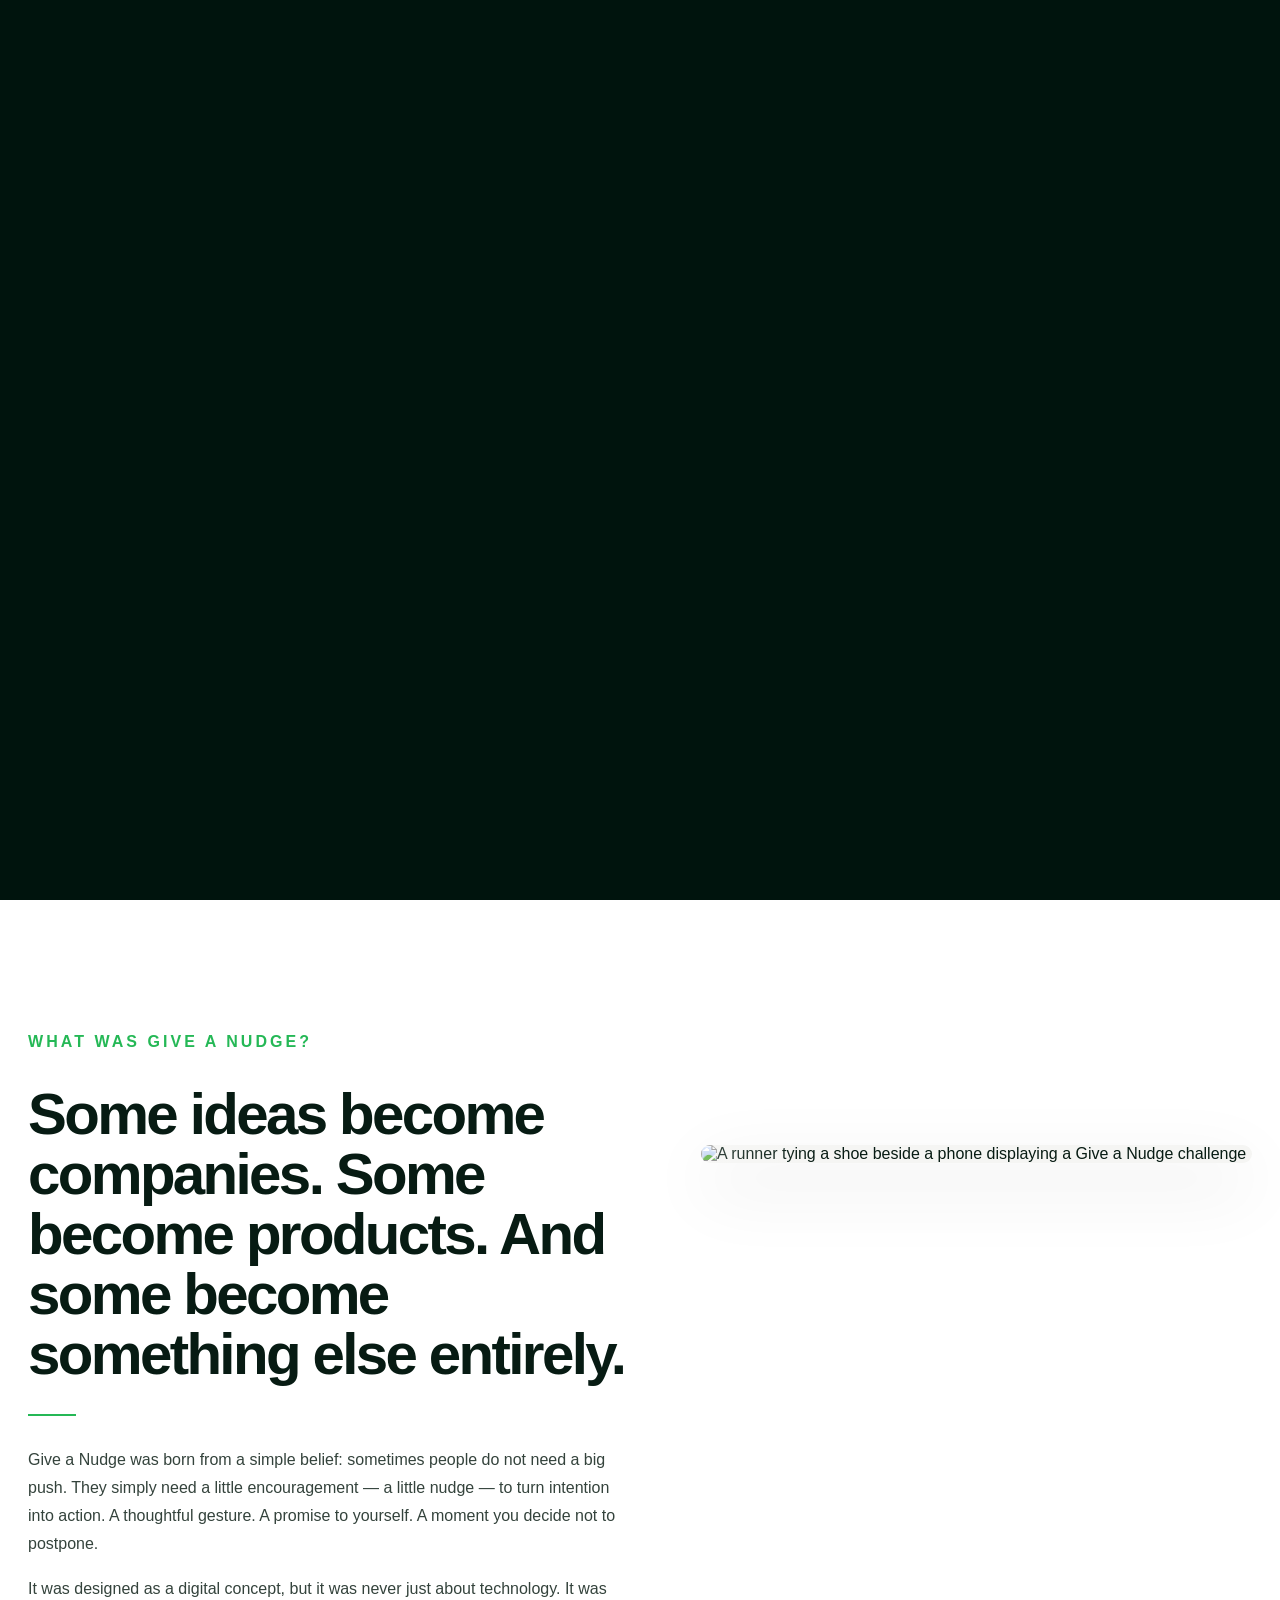
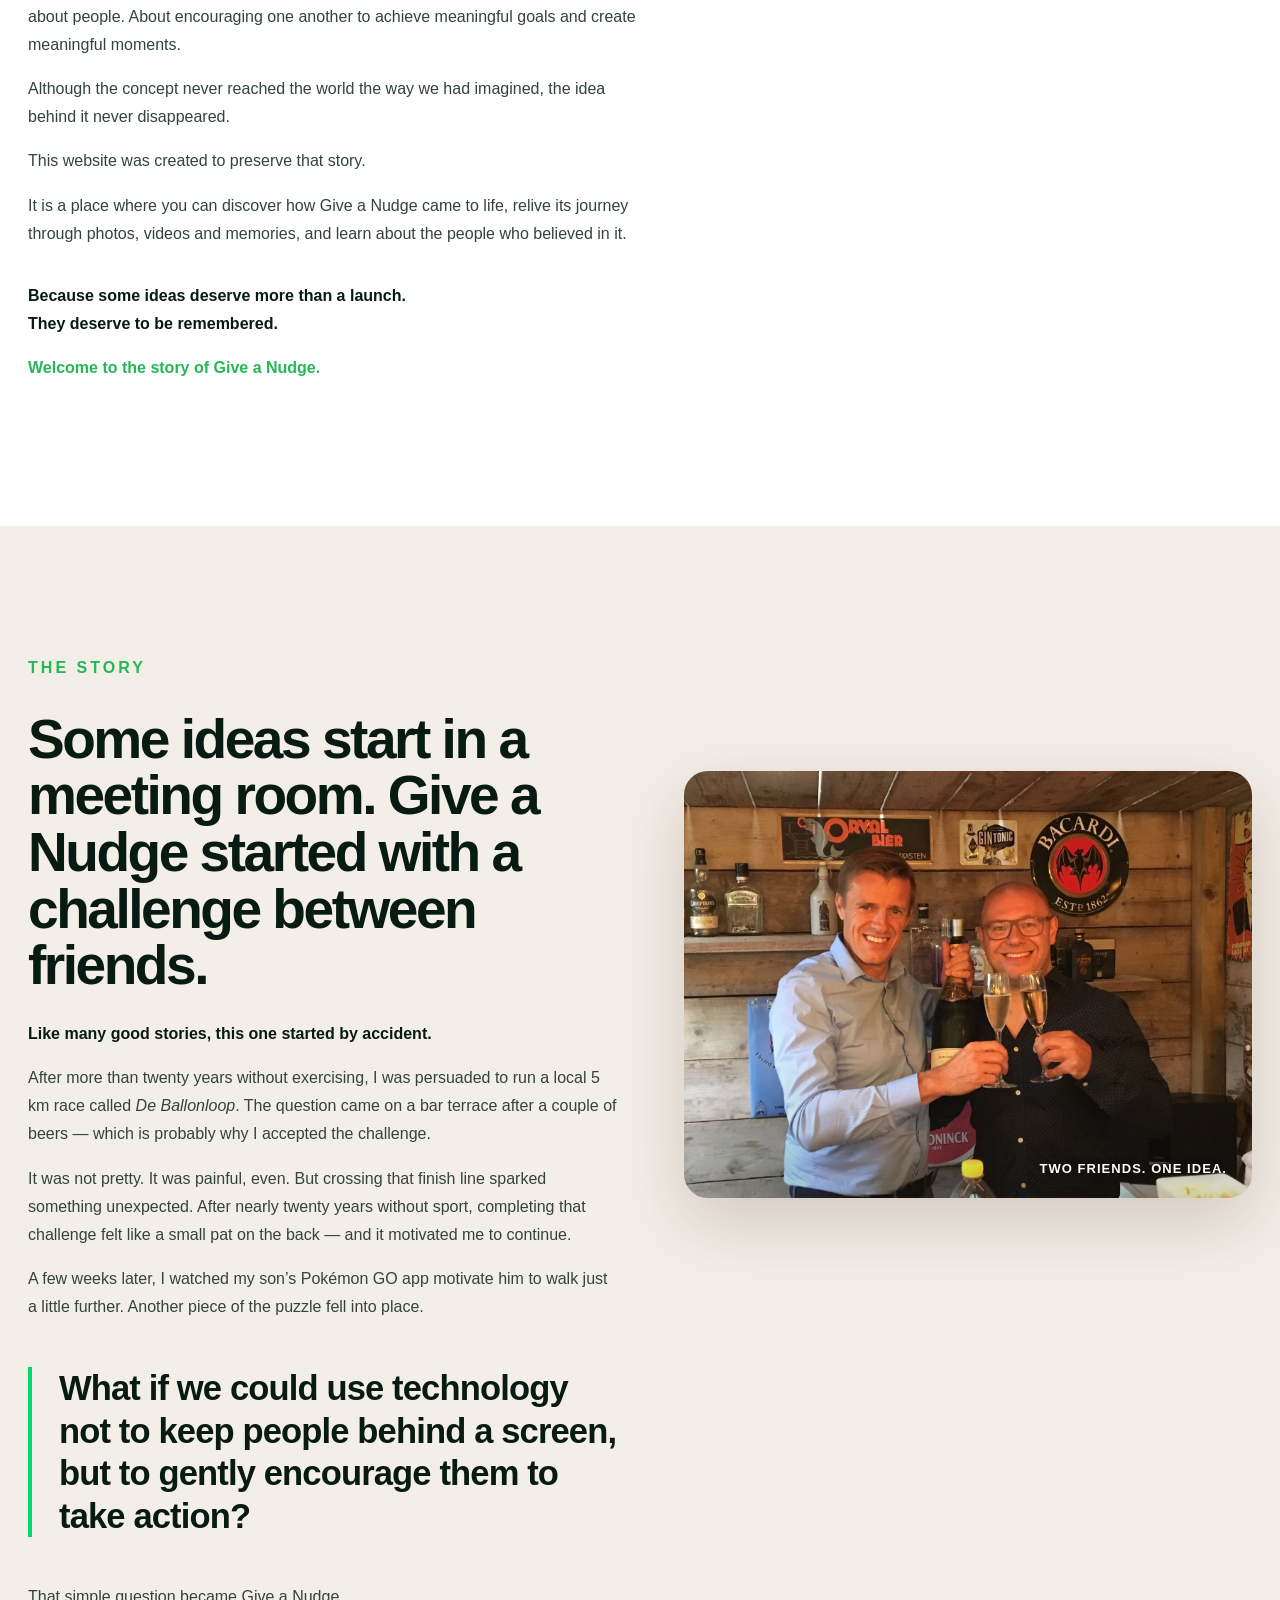
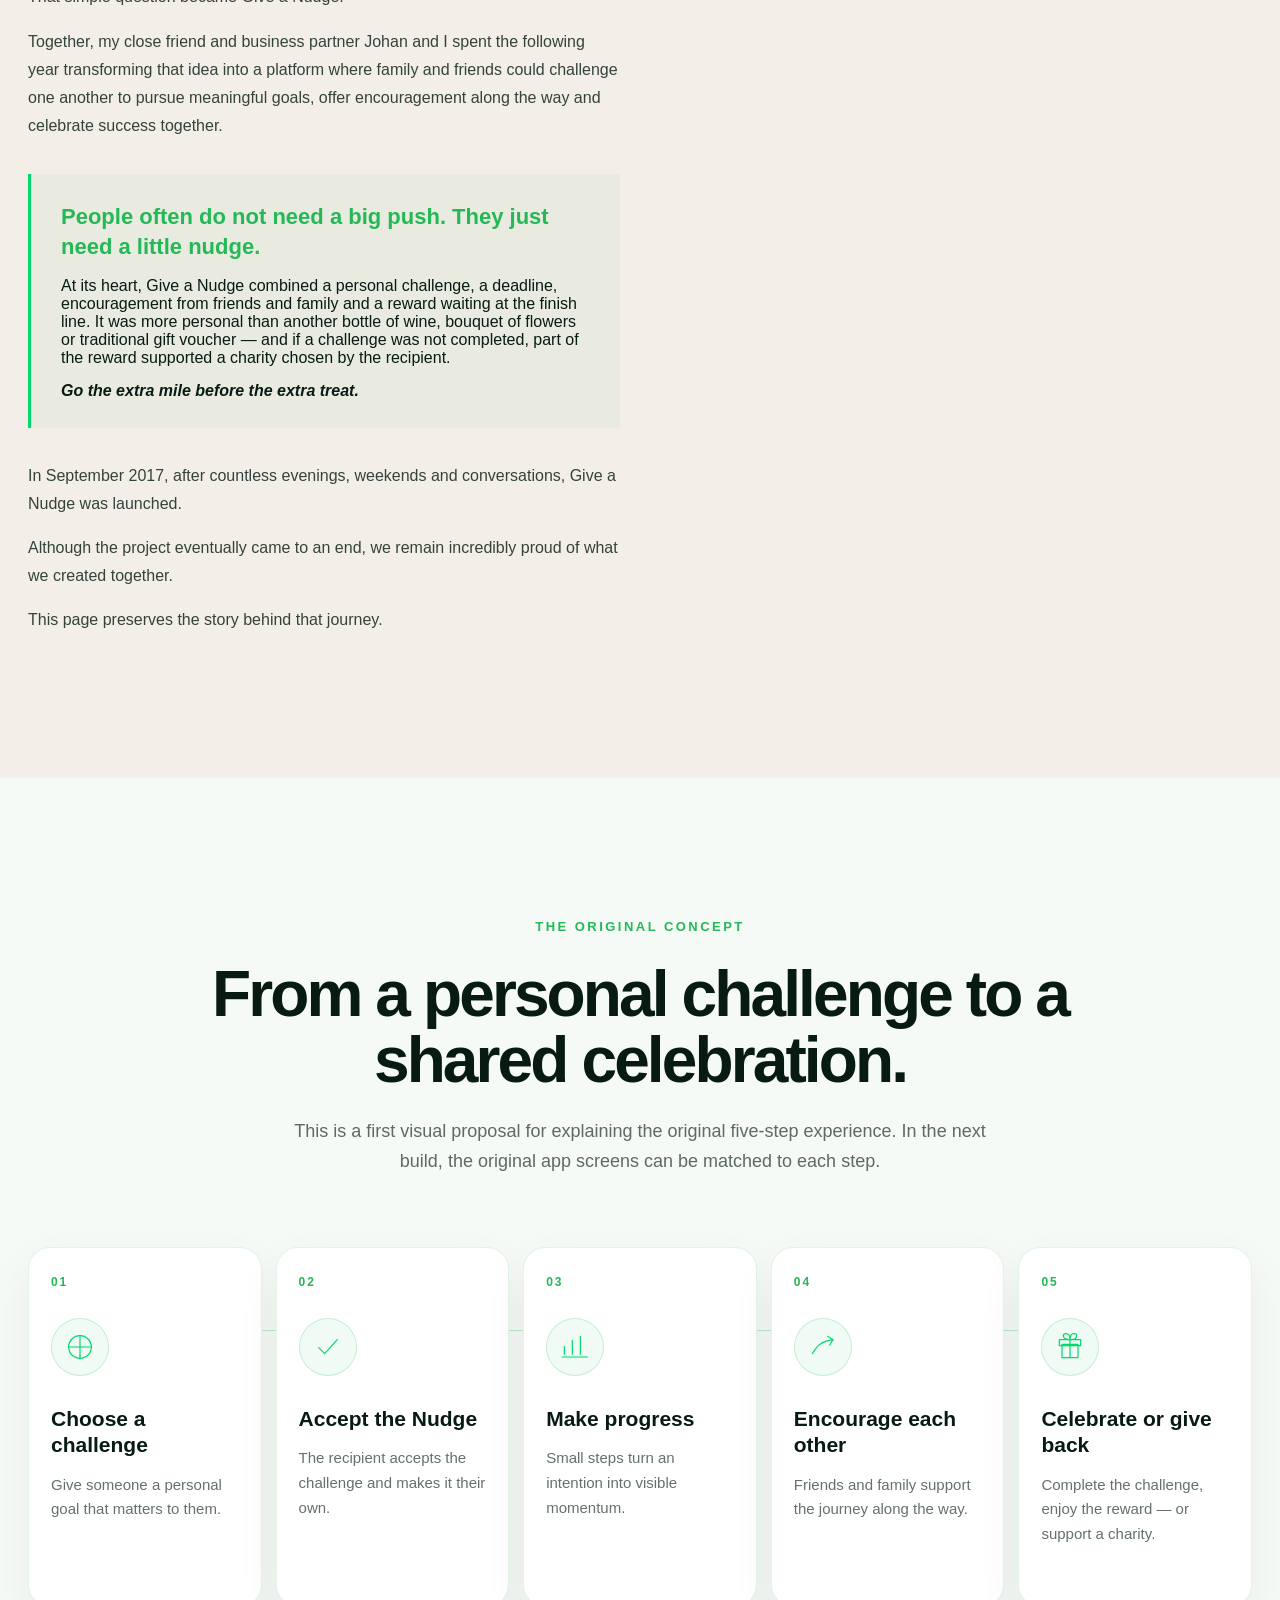
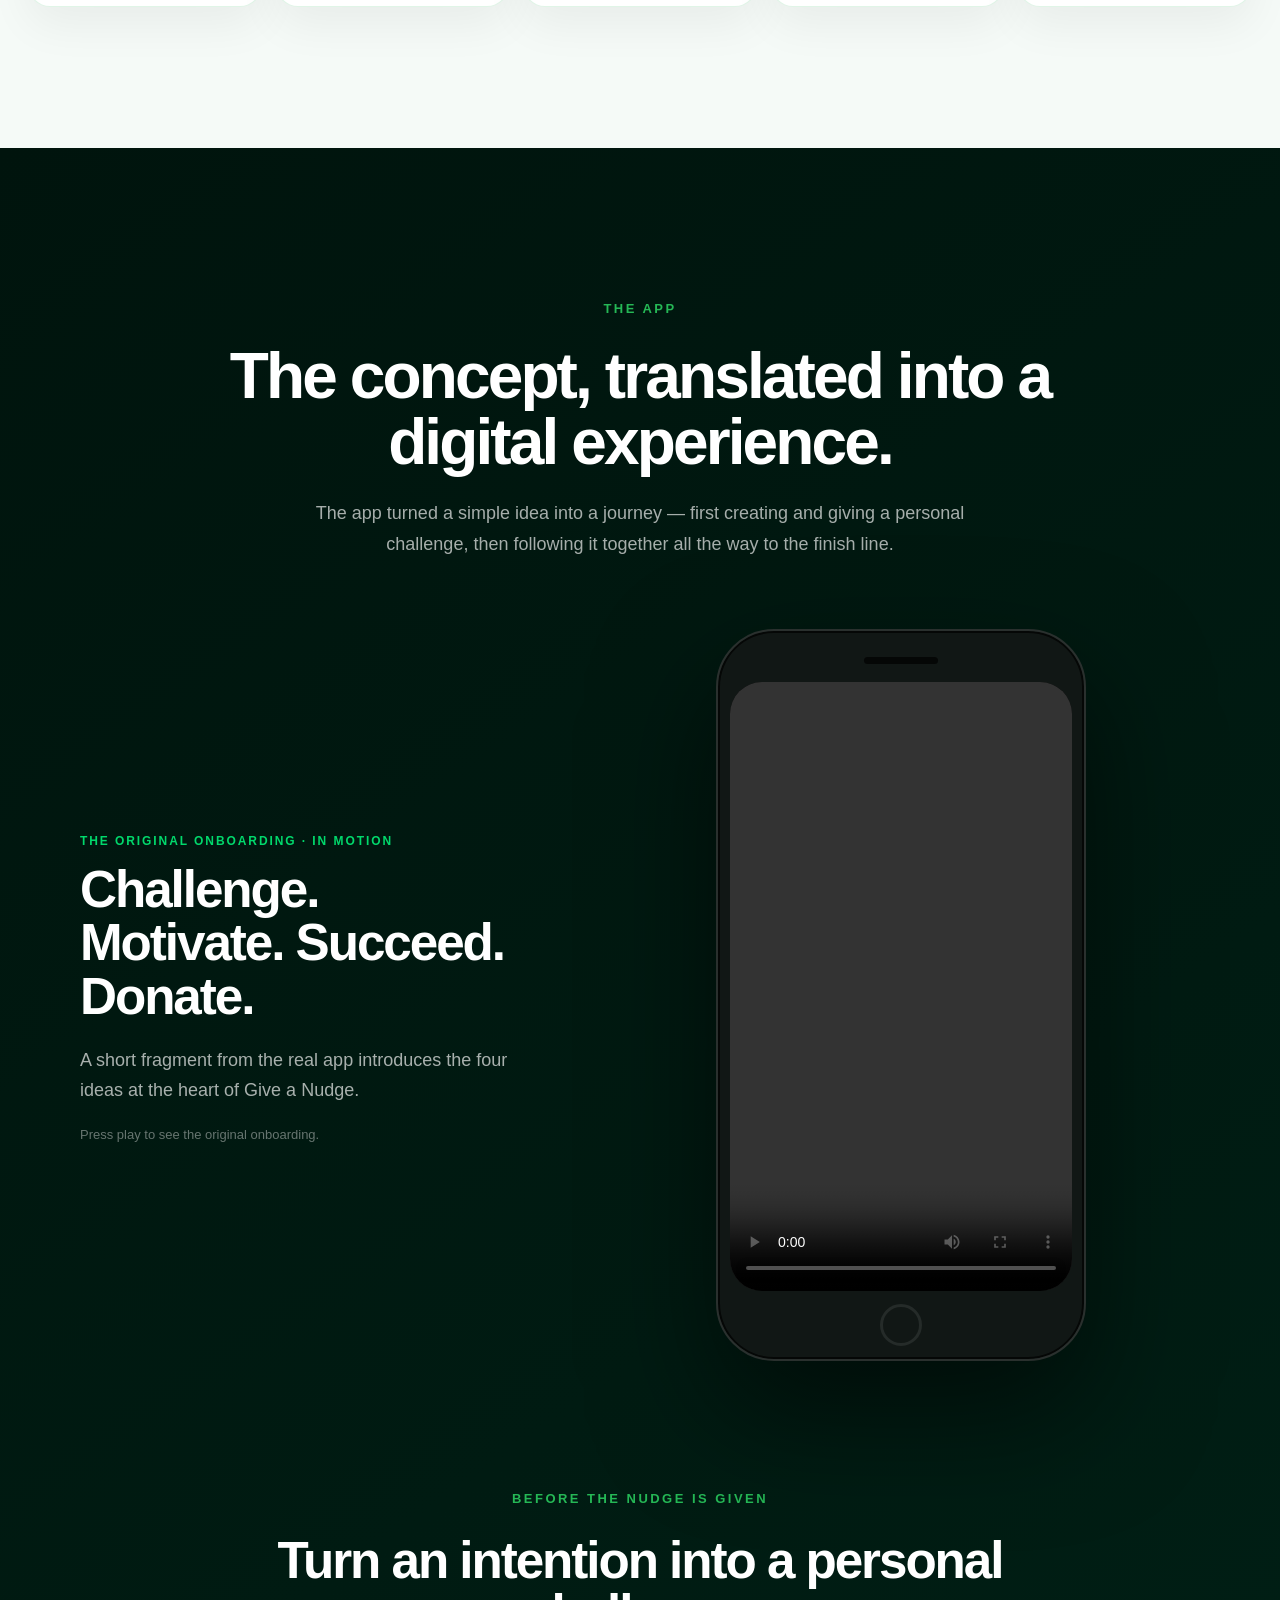
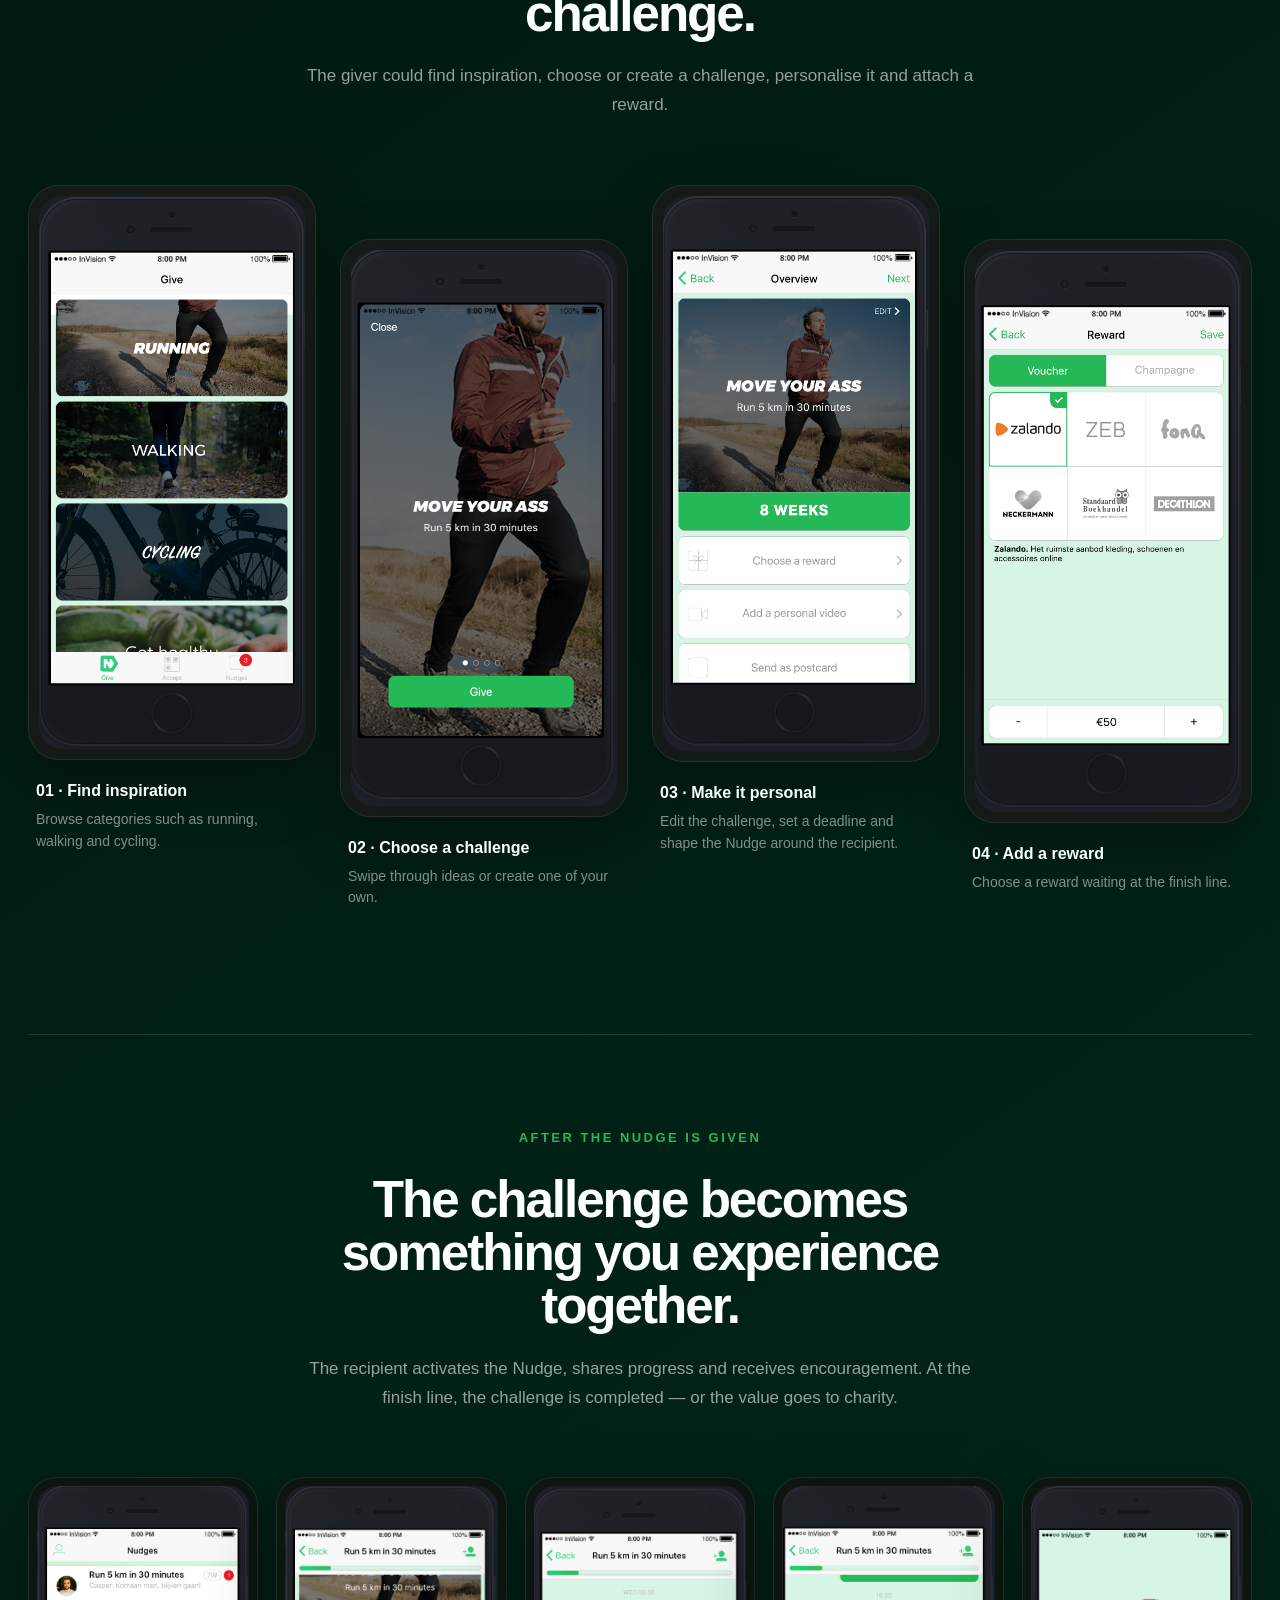
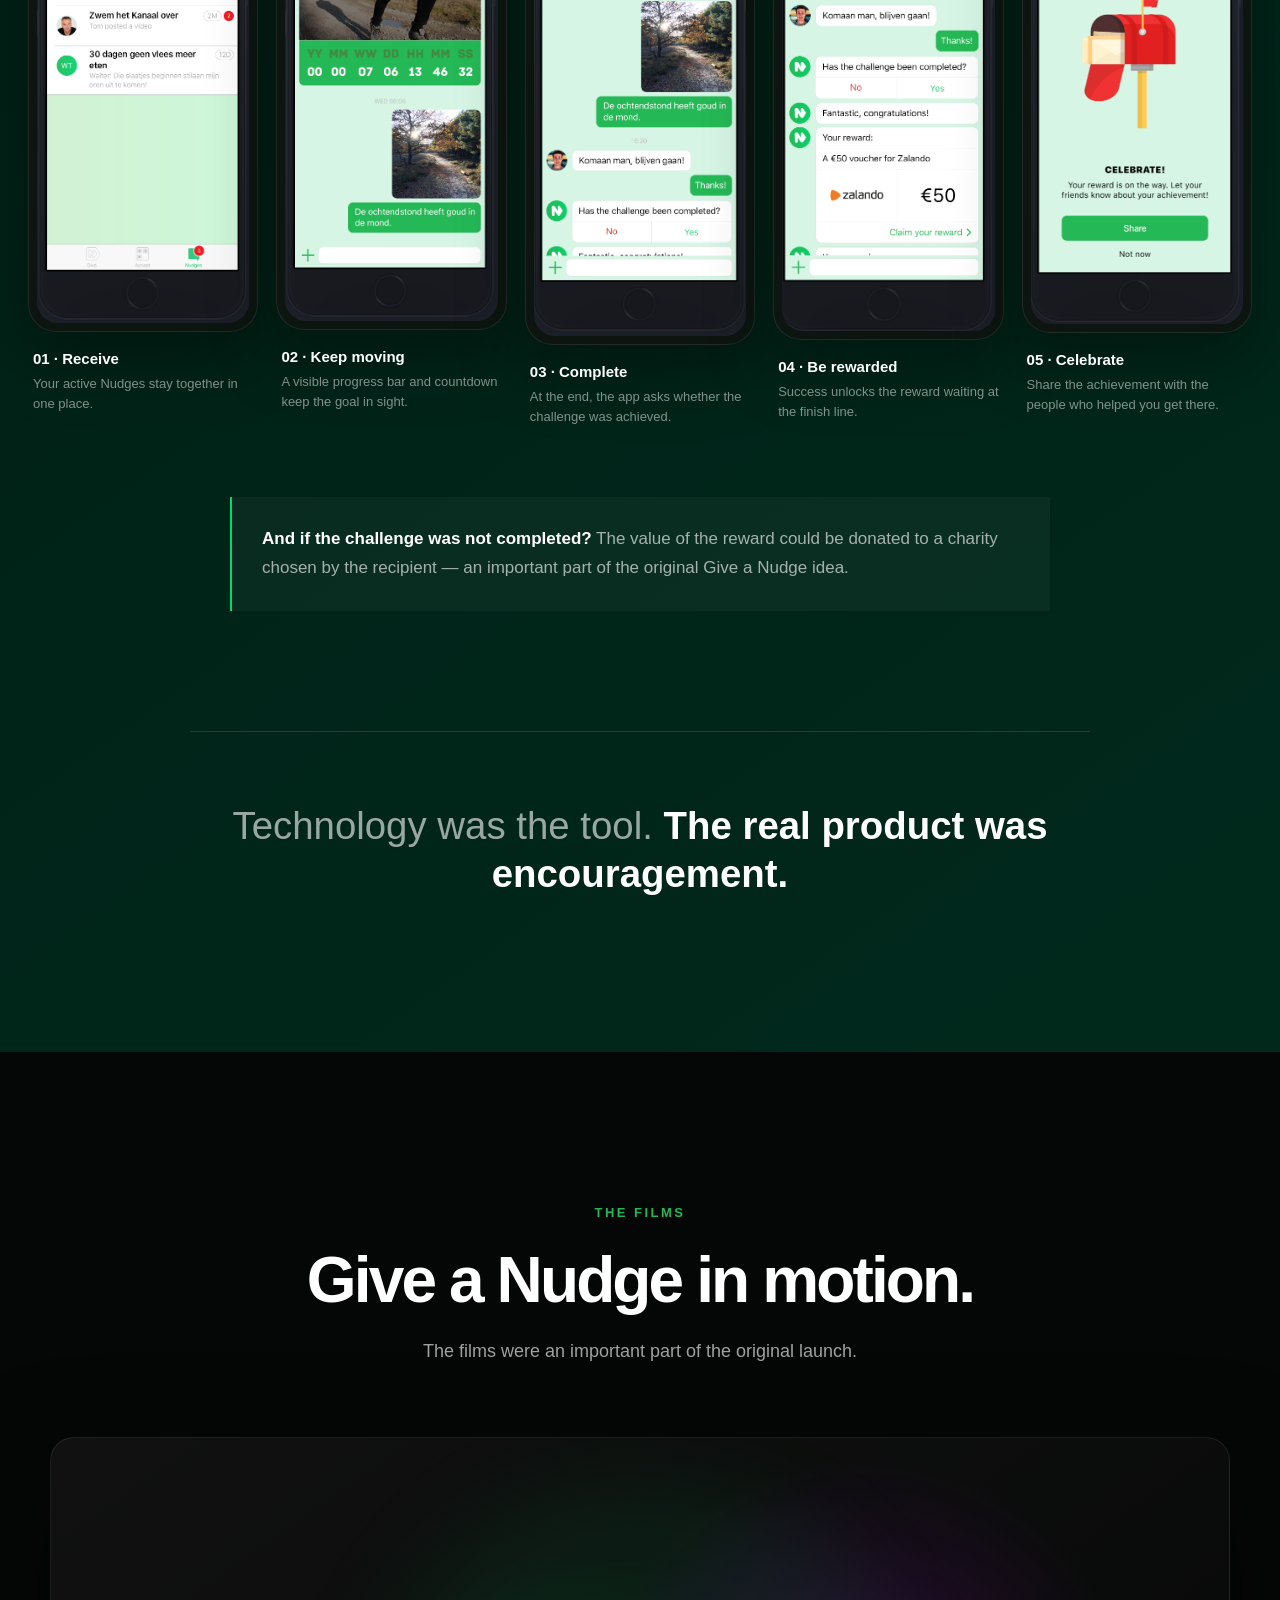
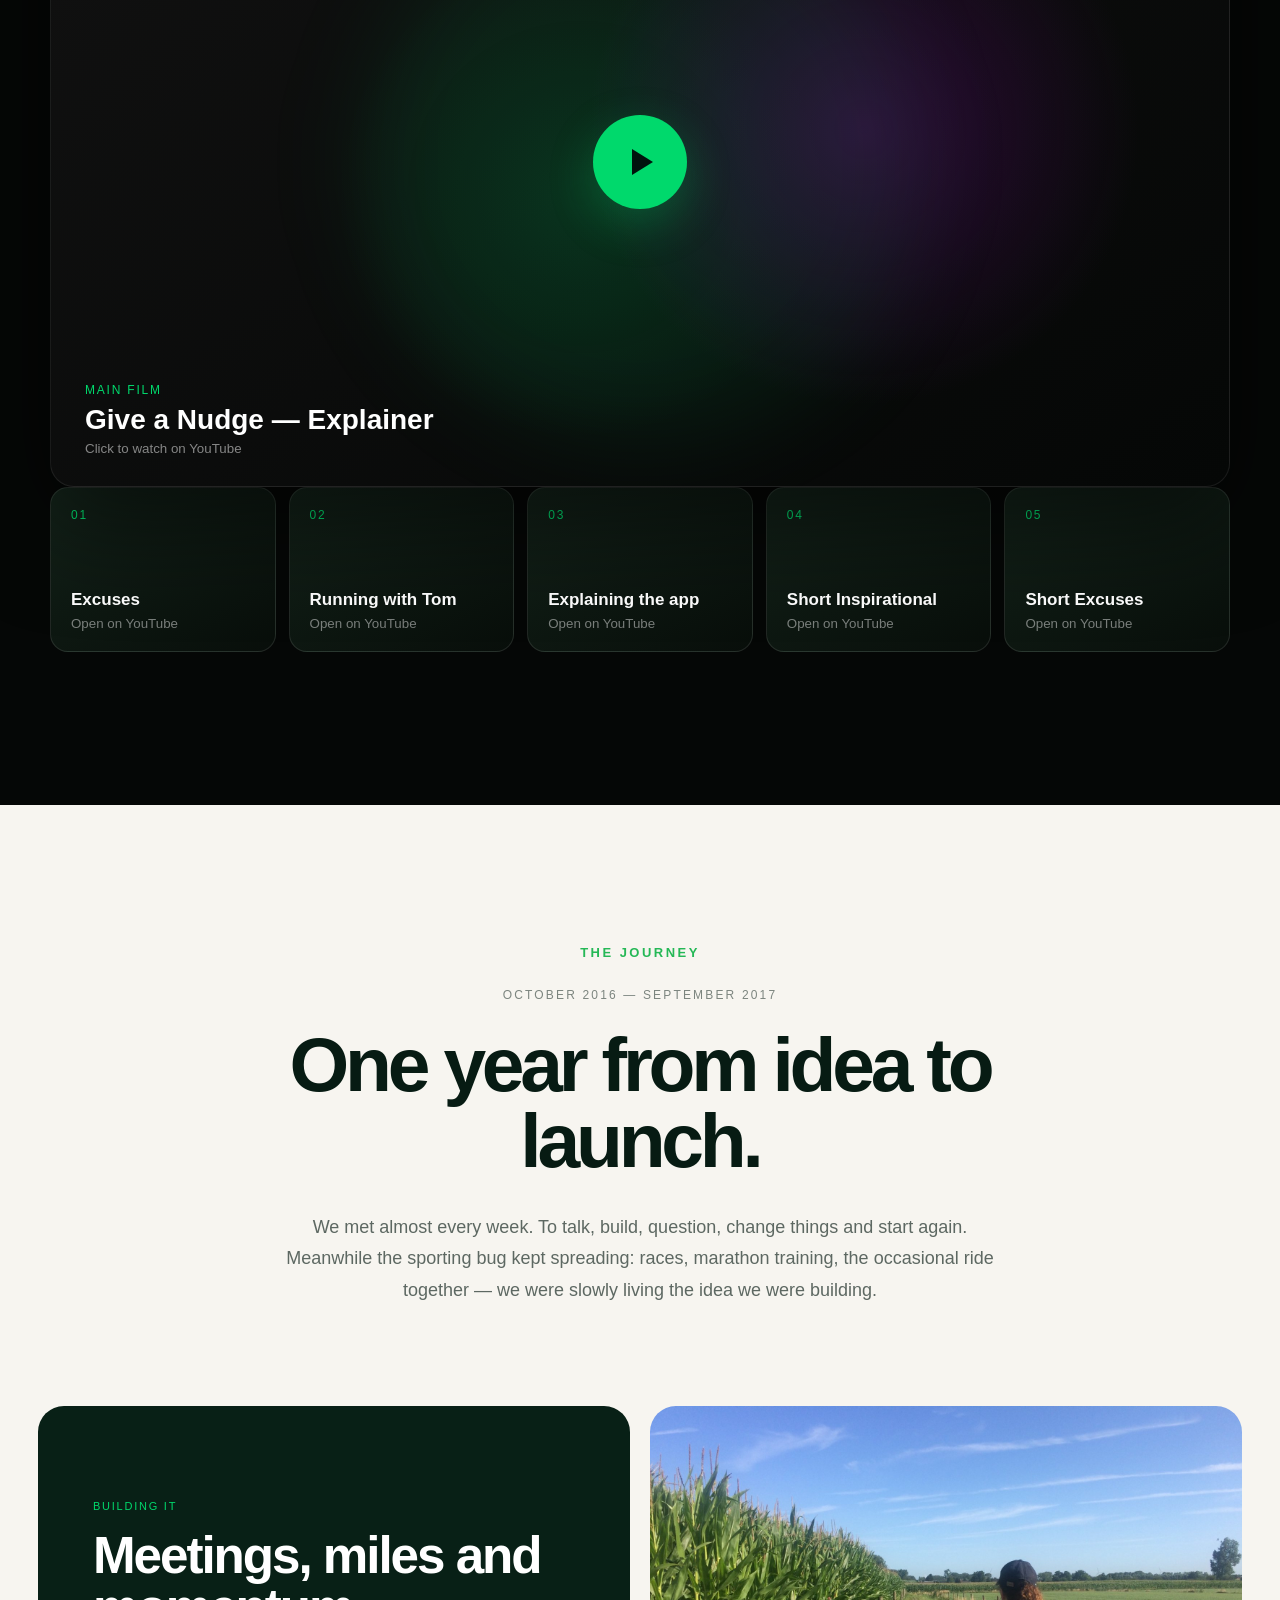
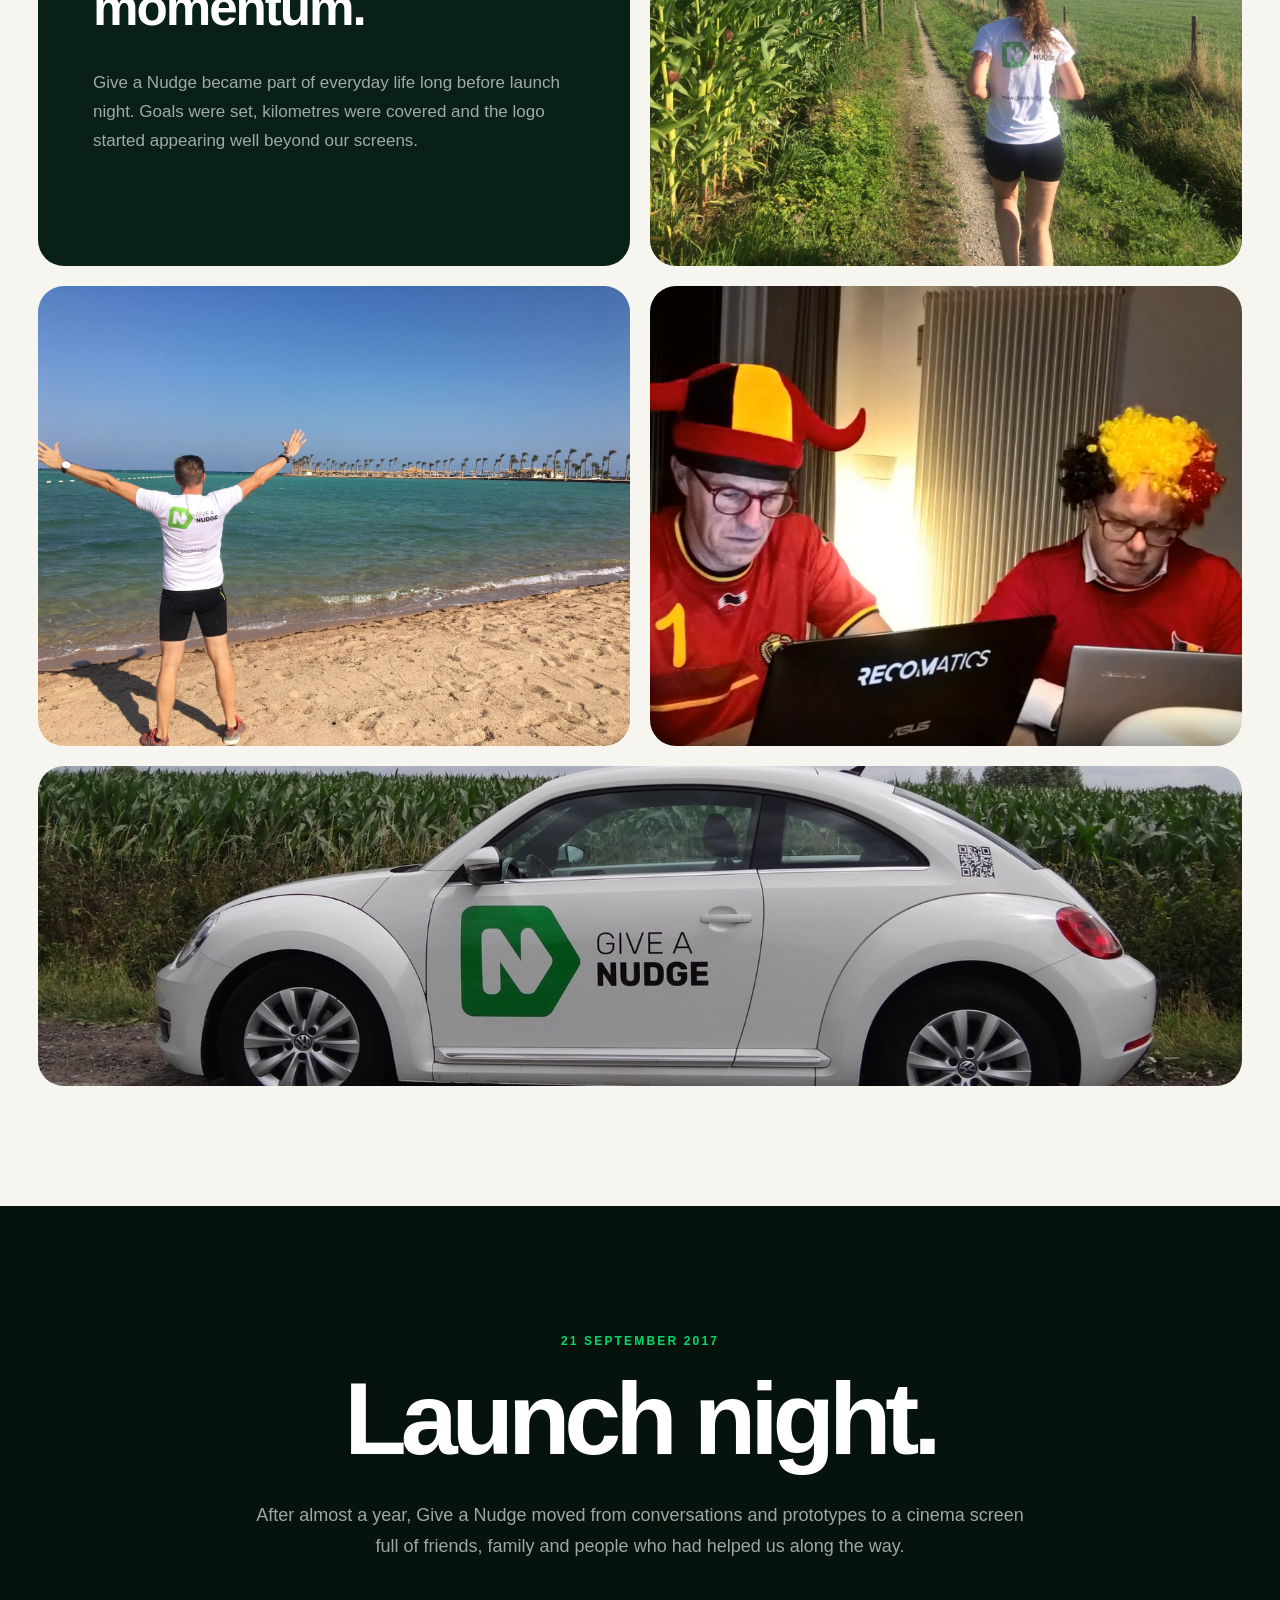
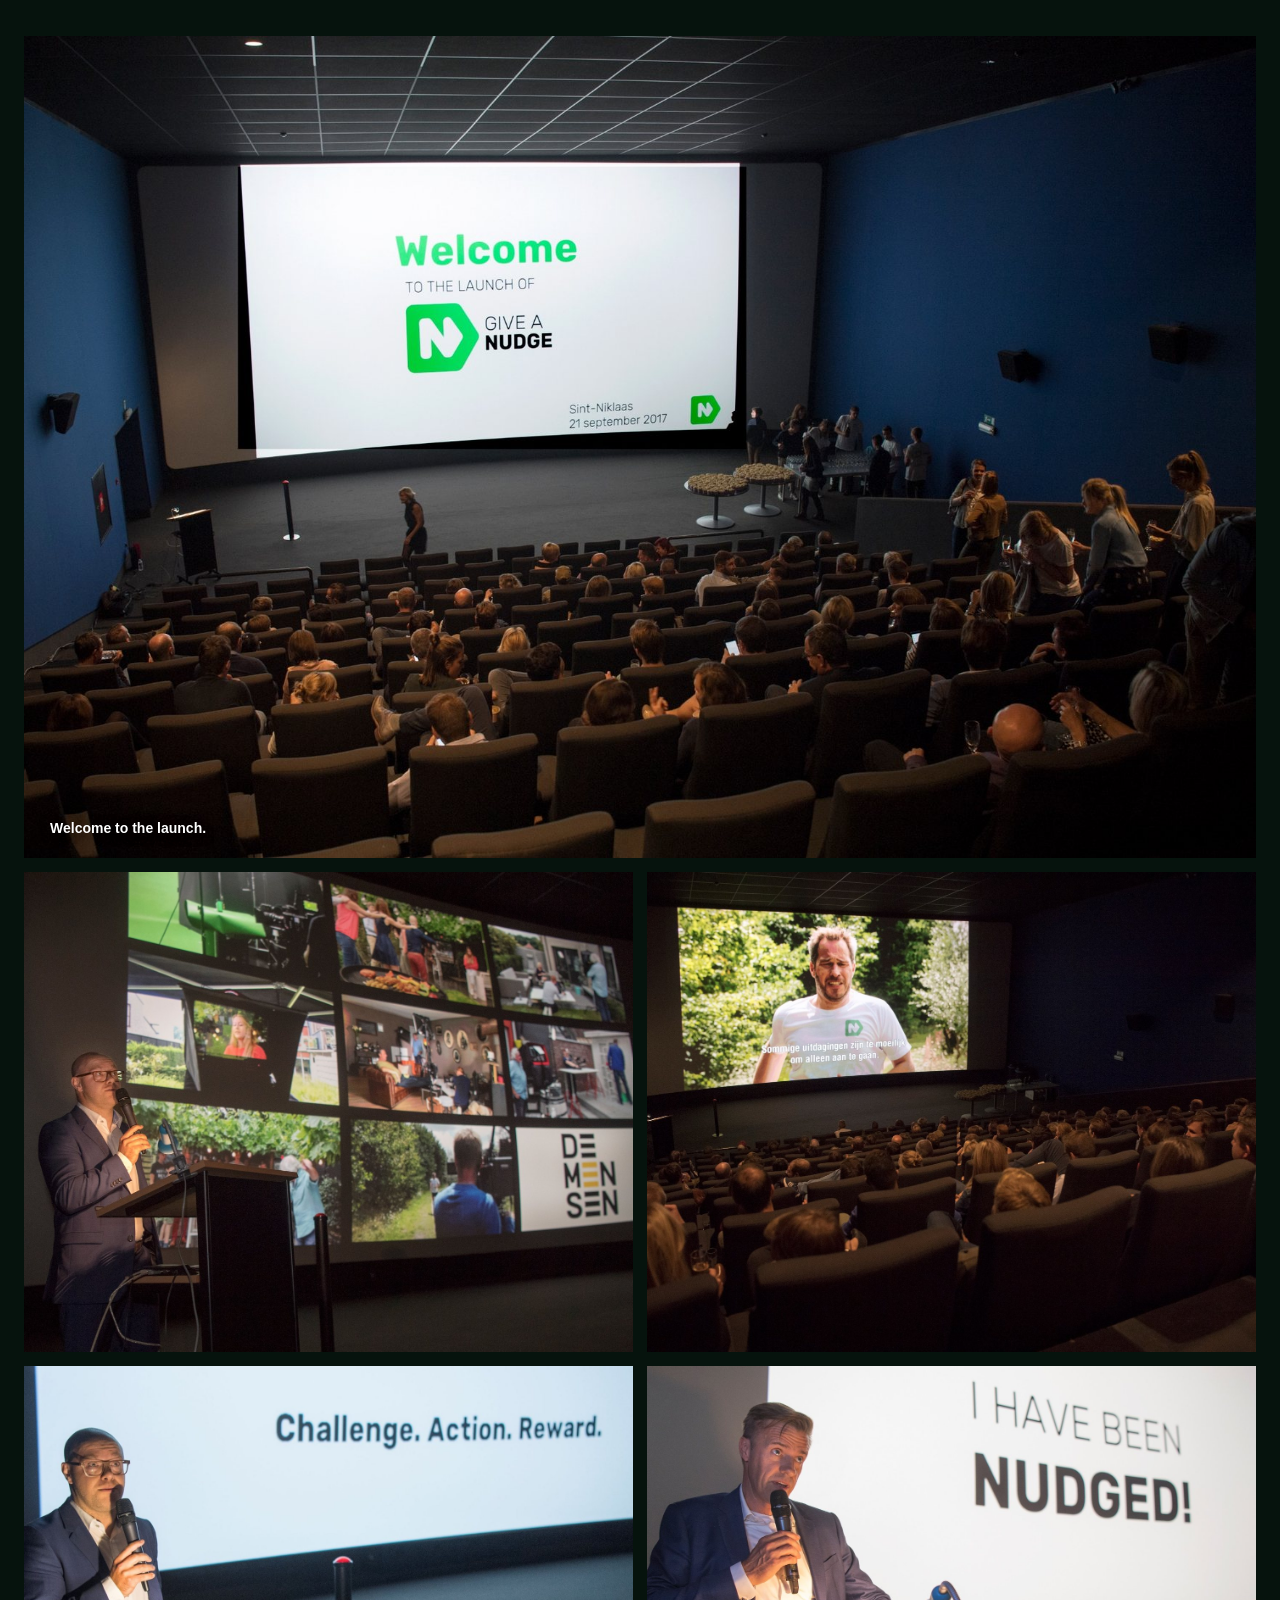
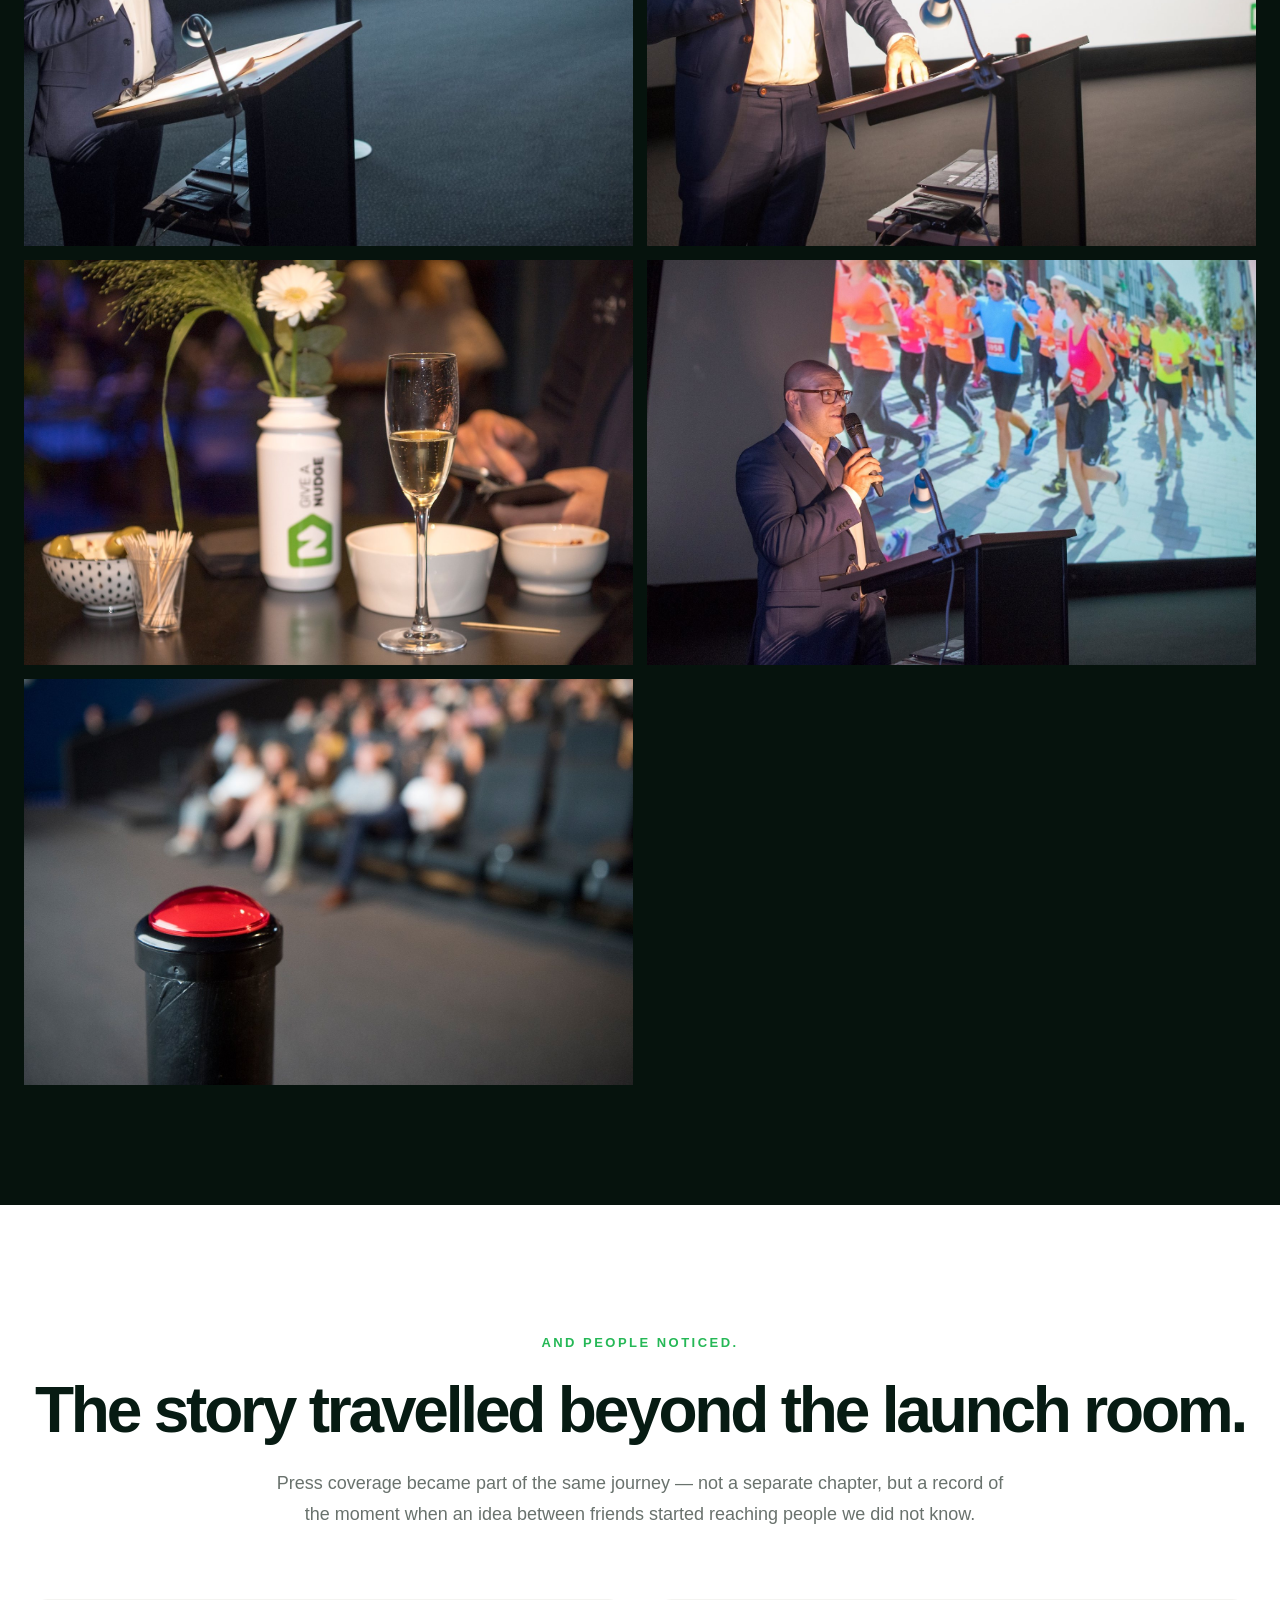
==== index.html @ eb1a5fbb "Add files via upload" ====
<!doctype html>
<html lang="en">
<head>
  <meta charset="utf-8">
  <meta name="viewport" content="width=device-width, initial-scale=1">
  <title>Give a Nudge — A story worth remembering</title>
  <meta name="description" content="The story, journey and people behind Give a Nudge.">
  <link rel="stylesheet" href="styles.css">
</head>
<body class="is-loading">

  <!-- Fully inline SVG opening animation. Works from a local file without external SVG masks. -->
  <div class="opening" aria-hidden="true">
    <div class="opening-logo">
      <svg class="opening-svg" viewBox="0 0 108 100" xmlns="http://www.w3.org/2000/svg">
        <defs>
          <linearGradient id="openingGradient" x1="54" y1="0" x2="54" y2="100" gradientUnits="userSpaceOnUse">
            <stop offset="0" stop-color="#00D96C"/>
            <stop offset="1" stop-color="#25B856"/>
          </linearGradient>
          <clipPath id="markClip">
            <path d="M107.25 44.81 82.9 5.43A12.09 12.09 0 0 0 72.52 0H11.75C5.24 0 0 4.7 0 10.45l.29 79c0 5.75 5.31 10.39 11.82 10.37H72.88a12.09 12.09 0 0 0 10.34-5.49l24.07-39.63a9.35 9.35 0 0 0-.04-9.89Z"/>
          </clipPath>
        </defs>

        <path class="opening-shell" fill="url(#openingGradient)"
          d="M107.25 44.81 82.9 5.43A12.09 12.09 0 0 0 72.52 0H11.75C5.24 0 0 4.7 0 10.45l.29 79c0 5.75 5.31 10.39 11.82 10.37H72.88a12.09 12.09 0 0 0 10.34-5.49l24.07-39.63a9.35 9.35 0 0 0-.04-9.89Z"/>

        <g clip-path="url(#markClip)">
          <path class="opening-n"
            d="M82.85 52.74 68 75.93a6.4 6.4 0 0 1-5.28 2.94l-6.4.11a6.4 6.4 0 0 1-5.38-2.76L36.16 50l.4 22.94a6.4 6.4 0 0 1-6.29 6.51l-3.45.06a6.4 6.4 0 0 1-6.51-6.29l-.79-45.85a6.4 6.4 0 0 1 6.28-6.51l6.43-.13a6.4 6.4 0 0 1 5.39 2.76l18.1 26.16-.4-22.94a6.4 6.4 0 0 1 6.29-6.51 6.4 6.4 0 0 1 5.39 2.75l15.72 22.67a6.4 6.4 0 0 1 .13 7.12Z"
            fill="#fff"/>
        </g>
      </svg>
    </div>
  </div>

  <nav class="nav" aria-label="Main navigation">
    <a class="brand" href="#top" aria-label="Give a Nudge home">
      <span class="nav-n" aria-hidden="true">
        <svg viewBox="0 0 108 100" xmlns="http://www.w3.org/2000/svg">
          <defs>
            <linearGradient id="navGradient" x1="54" y1="0" x2="54" y2="100" gradientUnits="userSpaceOnUse">
              <stop offset="0" stop-color="#00D96C"/>
              <stop offset="1" stop-color="#25B856"/>
            </linearGradient>
            <clipPath id="navClip">
              <path d="M107.25 44.81 82.9 5.43A12.09 12.09 0 0 0 72.52 0H11.75C5.24 0 0 4.7 0 10.45l.29 79c0 5.75 5.31 10.39 11.82 10.37H72.88a12.09 12.09 0 0 0 10.34-5.49l24.07-39.63a9.35 9.35 0 0 0-.04-9.89Z"/>
            </clipPath>
          </defs>
          <path fill="url(#navGradient)" d="M107.25 44.81 82.9 5.43A12.09 12.09 0 0 0 72.52 0H11.75C5.24 0 0 4.7 0 10.45l.29 79c0 5.75 5.31 10.39 11.82 10.37H72.88a12.09 12.09 0 0 0 10.34-5.49l24.07-39.63a9.35 9.35 0 0 0-.04-9.89Z"/>
          <g clip-path="url(#navClip)">
            <path class="nav-n-letter" d="M82.85 52.74 68 75.93a6.4 6.4 0 0 1-5.28 2.94l-6.4.11a6.4 6.4 0 0 1-5.38-2.76L36.16 50l.4 22.94a6.4 6.4 0 0 1-6.29 6.51l-3.45.06a6.4 6.4 0 0 1-6.51-6.29l-.79-45.85a6.4 6.4 0 0 1 6.28-6.51l6.43-.13a6.4 6.4 0 0 1 5.39 2.76l18.1 26.16-.4-22.94a6.4 6.4 0 0 1 6.29-6.51 6.4 6.4 0 0 1 5.39 2.75l15.72 22.67a6.4 6.4 0 0 1 .13 7.12Z" fill="#fff"/>
          </g>
        </svg>
      </span>
      <span class="brand-wordmark" aria-label="Give a Nudge">
        <span>GIVE A</span>
        <strong>NUDGE</strong>
      </span>
    </a>
    <div class="nav-links">
      <a href="#intro">Idea</a>
      <a href="#story">Story</a>
      <a href="#original-concept">Concept</a>
      <a href="#app">App</a>
      <a href="#films">Films</a>
      <a href="#journey">Journey</a>
      <a href="#press">Press</a>
      <a href="#legacy">Legacy</a>
      <a href="contact.html" class="contact-nav">Contact</a>
    </div>
  </nav>

  <header id="top" class="hero">
    <div class="hero-atmosphere" aria-hidden="true"></div>
    <div class="hero-content">
      <p class="eyebrow">A small nudge. A lasting story.</p>
      <h1>Every journey starts somewhere.<br>Ours started with a nudge.</h1>
      <p class="lead">A place to preserve the story and the people behind Give a Nudge.</p>
      <a class="scroll-cue" href="#intro" aria-label="Discover the story"><span></span></a>
    </div>
  </header>

  <main>
    <section id="intro" class="intro-section reveal">
      <div class="intro-copy">
        <p class="section-kicker">What was Give a Nudge?</p>
        <h2>Some ideas become companies. Some become products. And some become something else entirely.</h2>
<div class="green-rule" aria-hidden="true"></div>

        <p>Give a Nudge was born from a simple belief: sometimes people do not need a big push. They simply need a little encouragement — a little nudge — to turn intention into action. A thoughtful gesture. A promise to yourself. A moment you decide not to postpone.</p>

        <p>It was designed as a digital concept, but it was never just about technology. It was about people. About encouraging one another to achieve meaningful goals and create meaningful moments.</p>

        <p>Although the concept never reached the world the way we had imagined, the idea behind it never disappeared.</p>

        <p>This website was created to preserve that story.</p>

        <p>It is a place where you can discover how Give a Nudge came to life, relive its journey through photos, videos and memories, and learn about the people who believed in it.</p>

        <p class="closing-lines"><strong>Because some ideas deserve more than a launch.<br>They deserve to be remembered.</strong></p>
        <p class="welcome">Welcome to the story of Give a Nudge.</p>
      </div>

      <figure class="intro-photo media-fade">
        <img src="assets/photos/what-was-give-a-nudge.png" alt="A runner tying a shoe beside a phone displaying a Give a Nudge challenge">
      </figure>
    </section>

    <section id="story" class="story-section reveal">
      <div class="story-copy">
        <p class="section-kicker">The story</p>
        <h2>Some ideas start in a meeting room. Give a Nudge started with a challenge between friends.</h2>

        <p class="opening-line">Like many good stories, this one started by accident.</p>

        <p>After more than twenty years without exercising, I was persuaded to run a local 5 km race called <em>De Ballonloop</em>. The question came on a bar terrace after a couple of beers — which is probably why I accepted the challenge.</p>

        <p>It was not pretty. It was painful, even. But crossing that finish line sparked something unexpected. After nearly twenty years without sport, completing that challenge felt like a small pat on the back — and it motivated me to continue.</p>

        <p>A few weeks later, I watched my son’s Pokémon GO app motivate him to walk just a little further. Another piece of the puzzle fell into place.</p>

        <blockquote>What if we could use technology not to keep people behind a screen, but to gently encourage them to take action?</blockquote>

        <p>That simple question became Give a Nudge.</p>

        <p>Together, my close friend and business partner Johan and I spent the following year transforming that idea into a platform where family and friends could challenge one another to pursue meaningful goals, offer encouragement along the way and celebrate success together.</p>

        <div class="story-essence">
          <p class="essence-line">People often do not need a big push. They just need a little nudge.</p>
          <p>At its heart, Give a Nudge combined a personal challenge, a deadline, encouragement from friends and family and a reward waiting at the finish line. It was more personal than another bottle of wine, bouquet of flowers or traditional gift voucher — and if a challenge was not completed, part of the reward supported a charity chosen by the recipient.</p>
          <p class="extra-mile">Go the extra mile before the extra treat.</p>
        </div>

        <p>In September 2017, after countless evenings, weekends and conversations, Give a Nudge was launched.</p>

        <p>Although the project eventually came to an end, we remain incredibly proud of what we created together.</p>

        <p>This page preserves the story behind that journey.</p>
      </div>

      <figure class="story-photo">
        <img src="assets/photos/johan-dennis-story.png" alt="Dennis and Johan raising their glasses together">
        <figcaption>Two friends. One idea.</figcaption>
      </figure>
    </section>

    <section id="original-concept" class="concept-section reveal">
      <div class="chapter-heading">
        <p class="section-kicker">The original concept</p>
        <h2>From a personal challenge to a shared celebration.</h2>
        <p>This is a first visual proposal for explaining the original five-step experience. In the next build, the original app screens can be matched to each step.</p>
      </div>

      <div class="concept-steps">
        <article>
          <span class="step-no">01</span>
          <div class="step-icon"><svg viewBox="0 0 48 48"><path d="M24 7v34M7 24h34"/><circle cx="24" cy="24" r="17"/></svg></div>
          <h3>Choose a challenge</h3>
          <p>Give someone a personal goal that matters to them.</p>
        </article>
        <article>
          <span class="step-no">02</span>
          <div class="step-icon"><svg viewBox="0 0 48 48"><path d="m10 25 9 9 19-21"/></svg></div>
          <h3>Accept the Nudge</h3>
          <p>The recipient accepts the challenge and makes it their own.</p>
        </article>
        <article>
          <span class="step-no">03</span>
          <div class="step-icon"><svg viewBox="0 0 48 48"><path d="M8 35V23M20 35V14M32 35V8M43 39H5"/></svg></div>
          <h3>Make progress</h3>
          <p>Small steps turn an intention into visible momentum.</p>
        </article>
        <article>
          <span class="step-no">04</span>
          <div class="step-icon"><svg viewBox="0 0 48 48"><path d="M8 34c8-14 14-18 31-21"/><path d="m31 8 8 5-5 8"/></svg></div>
          <h3>Encourage each other</h3>
          <p>Friends and family support the journey along the way.</p>
        </article>
        <article>
          <span class="step-no">05</span>
          <div class="step-icon"><svg viewBox="0 0 48 48"><path d="M12 20h24v20H12zM8 13h32v9H8zM24 13v27"/><path d="M24 13c-7 0-10-3-10-6 0-2 2-3 4-3 4 0 6 4 6 9ZM24 13c7 0 10-3 10-6 0-2-2-3-4-3-4 0-6 4-6 9Z"/></svg></div>
          <h3>Celebrate or give back</h3>
          <p>Complete the challenge, enjoy the reward — or support a charity.</p>
        </article>
      </div>
    </section>

    <section id="app" class="app-section app-real reveal">
      <div class="chapter-heading light-heading">
        <p class="section-kicker">The app</p>
        <h2>The concept, translated into a digital experience.</h2>
        <p>The app turned a simple idea into a journey — first creating and giving a personal challenge, then following it together all the way to the finish line.</p>
      </div>

      <div class="app-demo-grid">
        <div class="app-demo-copy">
          <span class="app-demo-label">The original onboarding · in motion</span>
          <h3>Challenge. Motivate. Succeed. Donate.</h3>
          <p>A short fragment from the real app introduces the four ideas at the heart of Give a Nudge.</p>
          <p class="app-demo-hint">Press play to see the original onboarding.</p>
        </div>
        <div class="real-phone-wrap">
          <div class="real-phone">
            <div class="real-speaker"></div>
            <video controls playsinline preload="metadata" aria-label="Original Give a Nudge onboarding">
              <source src="assets/app/onboarding-demo.mp4" type="video/mp4">
            </video>
            <div class="real-home"></div>
          </div>
        </div>
      </div>

      <div class="app-screen-story">
        <div class="app-screen-intro">
          <p class="section-kicker">Before the Nudge is given</p>
          <h3>Turn an intention into a personal challenge.</h3>
          <p class="screen-story-copy">The giver could find inspiration, choose or create a challenge, personalise it and attach a reward.</p>
        </div>
        <div class="screen-strip">
          <figure><div class="screen-shot"><img src="assets/app/categories.png" alt="Give a Nudge challenge categories"></div><figcaption><b>01 · Find inspiration</b><span>Browse categories such as running, walking and cycling.</span></figcaption></figure>
          <figure><div class="screen-shot"><img src="assets/app/challenge.png" alt="Give a Nudge running challenge"></div><figcaption><b>02 · Choose a challenge</b><span>Swipe through ideas or create one of your own.</span></figcaption></figure>
          <figure><div class="screen-shot"><img src="assets/app/overview.png" alt="Give a Nudge personalised challenge overview"></div><figcaption><b>03 · Make it personal</b><span>Edit the challenge, set a deadline and shape the Nudge around the recipient.</span></figcaption></figure>
          <figure><div class="screen-shot"><img src="assets/app/reward.png" alt="Give a Nudge reward selection"></div><figcaption><b>04 · Add a reward</b><span>Choose a reward waiting at the finish line.</span></figcaption></figure>
        </div>
      </div>

      <div class="app-after-story">
        <div class="app-screen-intro">
          <p class="section-kicker">After the Nudge is given</p>
          <h3>The challenge becomes something you experience together.</h3>
          <p class="screen-story-copy">The recipient activates the Nudge, shares progress and receives encouragement. At the finish line, the challenge is completed — or the value goes to charity.</p>
        </div>

        <div class="after-flow">
          <figure><div class="screen-shot"><img src="assets/app/received-nudges.png" alt="List of received Give a Nudge challenges"></div><figcaption><b>01 · Receive</b><span>Your active Nudges stay together in one place.</span></figcaption></figure>
          <figure><div class="screen-shot"><img src="assets/app/progress.png" alt="Give a Nudge challenge progress screen"></div><figcaption><b>02 · Keep moving</b><span>A visible progress bar and countdown keep the goal in sight.</span></figcaption></figure>
          <figure><div class="screen-shot"><img src="assets/app/complete-question.png" alt="Give a Nudge challenge completion question"></div><figcaption><b>03 · Complete</b><span>At the end, the app asks whether the challenge was achieved.</span></figcaption></figure>
          <figure><div class="screen-shot"><img src="assets/app/reward-earned.png" alt="Give a Nudge reward earned screen"></div><figcaption><b>04 · Be rewarded</b><span>Success unlocks the reward waiting at the finish line.</span></figcaption></figure>
          <figure><div class="screen-shot"><img src="assets/app/celebrate.png" alt="Give a Nudge celebrate achievement screen"></div><figcaption><b>05 · Celebrate</b><span>Share the achievement with the people who helped you get there.</span></figcaption></figure>
        </div>

        <p class="charity-note"><strong>And if the challenge was not completed?</strong> The value of the reward could be donated to a charity chosen by the recipient — an important part of the original Give a Nudge idea.</p>
      </div>

      <div class="app-closing-line">
        <p>Technology was the tool. <strong>The real product was encouragement.</strong></p>
      </div>
    </section>

    <section id="films" class="films-section reveal">
      <div class="chapter-heading films-heading">
        <p class="section-kicker">The films</p>
        <h2>Give a Nudge in motion.</h2>
        <p>The films were an important part of the original launch.</p>
      </div>

      <a class="main-film main-film-link"
         href="https://www.youtube.com/watch?v=BA06euvVpXs"
         target="_blank" rel="noopener">
        <div class="video-poster">
          <div class="poster-glow"></div>
          <div class="play-button" aria-hidden="true"><span></span></div>
          <div class="poster-copy">
            <span>Main film</span>
            <strong>Give a Nudge — Explainer</strong>
            <small>Click to watch on YouTube</small>
          </div>
        </div>
      </a>

      <div class="teaser-grid">
        <a href="https://www.youtube.com/watch?v=PkY0G5dIGy4" target="_blank" rel="noopener">
          <span>01</span><strong>Excuses</strong><small>Open on YouTube</small>
        </a>
        <a href="https://www.youtube.com/watch?v=1-2IRvd9P70" target="_blank" rel="noopener">
          <span>02</span><strong>Running with Tom</strong><small>Open on YouTube</small>
        </a>
        <a href="https://www.youtube.com/watch?v=-qOjfkzsU3E" target="_blank" rel="noopener">
          <span>03</span><strong>Explaining the app</strong><small>Open on YouTube</small>
        </a>
        <a href="https://www.youtube.com/watch?v=np6JvOghBl0" target="_blank" rel="noopener">
          <span>04</span><strong>Short Inspirational</strong><small>Open on YouTube</small>
        </a>
        <a href="https://www.youtube.com/watch?v=XAKFFy3MARw" target="_blank" rel="noopener">
          <span>05</span><strong>Short Excuses</strong><small>Open on YouTube</small>
        </a>
      </div>
</section>

    <section id="journey" class="journey-v18">
      <div class="journey18-intro">
        <p class="section-kicker">The journey</p>
        <p class="journey18-date">October 2016 — September 2017</p>
        <h2>One year from idea to launch.</h2>
        <p>We met almost every week. To talk, build, question, change things and start again. Meanwhile the sporting bug kept spreading: races, marathon training, the occasional ride together — we were slowly living the idea we were building.</p>
      </div>

      <div class="journey18-prelude">
        <div class="prelude-copy"><span>Building it</span><h3>Meetings, miles and momentum.</h3><p>Give a Nudge became part of everyday life long before launch night. Goals were set, kilometres were covered and the logo started appearing well beyond our screens.</p></div>
        <figure class="prelude-photo"><img src="assets/journey/running-fields.jpg" alt="Running in a Give a Nudge shirt"></figure>
        <figure class="prelude-photo"><img src="assets/journey/running-abroad.jpg" alt="Give a Nudge running shirt by the sea"></figure>
        <figure class="prelude-photo working-photo-final">
          <img src="assets/journey/working-red-devils.jpg" alt="Working on Give a Nudge while supporting Belgium during a football match">
        </figure>
        <figure class="prelude-photo prelude-wide"><img src="assets/journey/beetle.jpg" alt="Give a Nudge branded Volkswagen Beetle"></figure>
      </div>

      <div class="launch18-head"><span>21 September 2017</span><h3>Launch night.</h3><p>After almost a year, Give a Nudge moved from conversations and prototypes to a cinema screen full of friends, family and people who had helped us along the way.</p></div>

      <div class="launch18-gallery">
        <figure class="lg lg-hero"><img src="assets/journey/launch-welcome.jpg" alt="Give a Nudge launch in the cinema"><figcaption>Welcome to the launch.</figcaption></figure>
        <figure class="lg"><img src="assets/journey/launch-speaking-1.jpg" alt="Speaking during the Give a Nudge launch"></figure>
        <figure class="lg"><img src="assets/journey/launch-film.jpg" alt="Give a Nudge campaign film on cinema screen"></figure>
        <figure class="lg"><img src="assets/journey/launch-dennis.jpg" alt="Dennis speaking at the launch"></figure>
        <figure class="lg"><img src="assets/journey/launch-johan.jpg" alt="Johan at the Give a Nudge launch"></figure>
<figure class="lg detail"><img src="assets/journey/launch-red-button.jpg" alt="Red launch button"></figure>
        <figure class="lg detail"><img src="assets/journey/launch-detail-bottle.jpg" alt="Give a Nudge branded bottle at launch"></figure>
        <figure class="lg detail"><img src="assets/journey/launch-detail-bottle-2.jpg" alt="Launch reception detail"></figure>
      </div>

      <div id="press" class="noticed-head"><p class="section-kicker">And people noticed.</p><h3>The story travelled beyond the launch room.</h3><p>Press coverage became part of the same journey — not a separate chapter, but a record of the moment when an idea between friends started reaching people we did not know.</p></div>

      <div class="press18">
        <figure><img src="assets/journey/press-gva.jpg" alt="Gazet van Antwerpen article about Give a Nudge"><figcaption>Gazet van Antwerpen · September 2017</figcaption></figure>
        <figure><img src="assets/journey/press-bloovi.jpg" alt="Bloovi article about Give a Nudge"><figcaption>Bloovi</figcaption></figure>
        <figure><img src="assets/journey/press-running.jpg" alt="Running.be article about Give a Nudge"><figcaption>Running.be</figcaption></figure>
        <figure><img src="assets/journey/press-madeinoost.jpg" alt="Made in Oost-Vlaanderen article about Give a Nudge"><figcaption>Made in Oost-Vlaanderen</figcaption></figure>
        
      </div>
      <section class="turning-point" aria-label="A turning point">
        <p class="section-kicker">A turning point</p>
        <h3>And then, unexpectedly, everything changed.</h3>
        <p>Later, Johan passed away following a tragic cycling accident. Give a Nudge eventually came to an end.</p>
        <p>But some of what it stood for stayed with us.</p>
      </section>

      <section class="peru-transition" aria-label="The idea kept travelling">
        <div class="peru-photo"><img src="assets/peru-give-a-nudge.jpg" alt="Give a Nudge in the mountains of Peru"></div>
        <div class="peru-copy">
          <h3>The idea kept travelling.</h3>
          <p class="peru-lines">From city runs…<br>To mountain trails.<br>From everyday challenges…<br>To life's biggest adventures.</p>
          <p class="peru-end">Because Give a Nudge was never about an app.<br><strong>It was about encouraging people to keep moving forward.</strong></p>
        </div>
      </section>

</section>
<section id="legacy" class="legacy reveal">
      <p class="section-kicker">Johan's legacy</p>
      <h2>A legacy of his own.</h2>
      <p><strong>Johan left behind more than memories.</strong></p>
      <p>For years, he made his own walnut wine from a personal recipe, a tradition that was simply part of who he was.</p>
      <p>After his passing, his sons found the recipe written on the barrel he used each year. They made a few bottles themselves — and soon discovered the same passion their father had.</p>
      <p>Today, they continue that tradition as <strong>Johan’s Apero</strong>, refining his original recipe and keeping his story alive — a way of honouring their father by carrying on something he loved.</p>
      <a class="legacy-link" href="https://johansapero.be/" target="_blank" rel="noopener noreferrer">Discover Johan’s Apero</a>
    </section>

    <section id="memoriam" class="memoriam-final" aria-label="In memoriam">
      <h2>In Memoriam</h2>
      <img src="assets/journey/johan-memoriam.jpg" alt="A warm personal memory of Johan">
    </section>

    <section class="closing-section reveal">
      <div class="closing-mark" aria-hidden="true">
        <img src="assets/logos/n-mark.svg" alt="">
      </div>
      <p>Sometimes all it takes… is a little nudge.</p>
    </section>
  </main>

  <footer>Give a Nudge — a story worth remembering.</footer>
  <script src="script.js"></script>
</body>
</html>
---- styles.css ----
:root{
  --green:#00d96c;
  --green-dark:#25b856;
  --ink:#071b13;
  --muted:#747d79;
  --offwhite:#f5faf7;
  --nav-h:82px;
}
*{box-sizing:border-box}
html{scroll-behavior:smooth}
body{
  margin:0;
  font-family:"Rubik","Arial","Helvetica",sans-serif;
  color:var(--ink);
  background:#fff;
}
body.is-loading{overflow:hidden}
a{text-decoration:none;color:inherit}
img{max-width:100%;display:block}

/* Opening animation: entirely inline SVG, so it also works when index.html is opened locally. */
.opening{
  position:fixed;
  inset:0;
  z-index:9999;
  background:#00140d;
  display:grid;
  place-items:center;
  overflow:hidden;
  transition:opacity .7s ease,visibility .7s ease;
}
.opening-logo{
  position:relative;
  width:min(72vh,72vw);
  aspect-ratio:108/100;
  filter:drop-shadow(0 0 46px rgba(0,217,108,.2));
  animation:openingScale 3.65s cubic-bezier(.22,.72,.16,1) forwards;
}
.opening-svg{
  width:100%;
  height:100%;
  display:block;
  overflow:visible;
}
.opening-shell{
  opacity:0;
  transform-box:fill-box;
  transform-origin:center;
  animation:shellArrive .75s .15s cubic-bezier(.2,.8,.2,1) forwards;
}
.opening-n{
  transform-box:fill-box;
  transform-origin:center;
  animation:nFly 2.05s .3s cubic-bezier(.2,.82,.2,1) both;
}
.opening.leave{opacity:0;visibility:hidden}
@keyframes shellArrive{
  0%{opacity:0;transform:scale(.76)}
  100%{opacity:1;transform:scale(1)}
}
@keyframes nFly{
  0%{opacity:0;transform:translateX(-95px) scale(.84)}
  34%{opacity:1;transform:translateX(0) scale(1)}
  60%{opacity:1;transform:translateX(0) scale(1)}
  78%{opacity:0;transform:translateX(96px) scale(.9)}
  79%{opacity:0;transform:translateX(-90px) scale(.9)}
  100%{opacity:1;transform:translateX(0) scale(1)}
}
@keyframes openingScale{
  0%,70%{transform:scale(1);opacity:1}
  100%{transform:scale(.2);opacity:0}
}

/* White navigation bar as requested */
.nav{
  position:fixed;
  z-index:100;
  inset:0 0 auto;
  height:var(--nav-h);
  display:flex;
  align-items:center;
  justify-content:space-between;
  padding:0 clamp(22px,4.5vw,70px);
  background:#fff;
  border-bottom:1px solid rgba(7,27,19,.07);
  transform:translateY(-110%);
  transition:transform .7s ease;
  box-shadow:0 5px 28px rgba(7,27,19,.04);
}
.ready .nav{transform:none}
.brand{
  height:58px;
  width:154px;
  position:relative;
  display:flex;
  align-items:center;
}
.brand>img{
  width:142px;
  height:auto;
}
.mini-mark{display:none}
.nav-links{display:flex;gap:30px;font-size:12px;font-weight:600}
.nav-links a{opacity:.72;transition:.2s ease}
.nav-links a:hover{opacity:1;color:var(--green-dark)}

.hero{
  min-height:100vh;
  position:relative;
  display:grid;
  place-items:center;
  text-align:center;
  color:#fff;
  background:#00140d;
  overflow:hidden;
  padding:calc(var(--nav-h) + 40px) 24px 70px;
}
.hero-atmosphere{
  position:absolute;
  inset:0;
  background:
    radial-gradient(circle at 50% 34%,rgba(0,217,108,.23),transparent 25%),
    radial-gradient(circle at 50% 88%,rgba(0,217,108,.15),transparent 37%),
    linear-gradient(145deg,#001d13,#000a07 68%);
}
.hero-atmosphere:after{
  content:"";
  position:absolute;
  inset:58% -10% -18%;
  background:radial-gradient(ellipse,rgba(0,217,108,.18),transparent 60%);
  filter:blur(30px);
}
.hero-content{
  position:relative;
  z-index:2;
  max-width:980px;
  opacity:0;
  transform:translateY(30px);
  transition:opacity 1s .25s ease,transform 1s .25s ease;
}
.ready .hero-content{opacity:1;transform:none}
.eyebrow,.section-kicker{
  text-transform:uppercase;
  letter-spacing:.19em;
  font-size:13px;
  font-weight:700;
}
.eyebrow{color:var(--green);margin:0 0 20px}
.hero h1{
  font-size:clamp(50px,6.5vw,92px);
  line-height:.98;
  letter-spacing:-.048em;
  margin:0 auto 25px;
  max-width:980px;
}
.lead{
  font-size:clamp(15px,1.35vw,19px);
  line-height:1.7;
  color:rgba(255,255,255,.68);
  max-width:620px;
  margin:auto;
}
.scroll-cue{display:grid;place-items:center;width:44px;height:58px;margin:42px auto 0}
.scroll-cue span{
  width:15px;height:15px;
  border-right:2px solid #fff;
  border-bottom:2px solid #fff;
  transform:rotate(45deg);
  animation:bounce 1.6s infinite;
}
@keyframes bounce{50%{transform:translateY(8px) rotate(45deg);opacity:.5}}

.intro-section{
  position:relative;
  display:grid;
  grid-template-columns:minmax(0,1.05fr) minmax(420px,.95fr);
  gap:clamp(35px,5vw,80px);
  align-items:start;
  min-height:100vh;
  background:#fff;
  overflow:hidden;
  padding:clamp(105px,10vw,155px) max(28px,calc((100vw - 1320px)/2));
}
.intro-copy{
  z-index:2;
  max-width:720px;
  padding:0;
}
.section-kicker{color:var(--green-dark);margin:0 0 28px}
.intro-copy h2,.story-copy h2,.philosophy-inner h2,.experience-copy h2,.legacy h2{
  font-size:clamp(39px,4.55vw,68px);
  line-height:1.03;
  letter-spacing:-.045em;
  margin:0 0 26px;
}
.story-bridge{
  color:#838a87!important;
  font-size:clamp(16px,1.25vw,19px)!important;
  line-height:1.65!important;
  margin:30px 0!important;
}
.green-rule{width:48px;height:2px;background:var(--green-dark);margin:30px 0}
.intro-copy>p,.story-copy>p,.philosophy-inner>p,.experience-copy>p,.legacy>p{
  font-size:clamp(16px,1.12vw,18.5px);
  line-height:1.76;
  color:#34433c;
}
.closing-lines{margin-top:34px;color:var(--ink)!important}
.welcome{color:var(--green-dark)!important;font-weight:700}
.intro-photo{
  position:sticky;
  top:calc(var(--nav-h) + 35px);
  margin:0;
  align-self:start;
  border-radius:24px;
  overflow:hidden;
  background:#f5f5f3;
  box-shadow:0 24px 70px rgba(7,27,19,.12);
}
.intro-photo:before{
  content:"";
  position:absolute;
  inset:0;
  z-index:2;
  pointer-events:none;
  background:linear-gradient(90deg,rgba(255,255,255,.2),transparent 22%);
}
.intro-photo img{
  width:100%;
  height:auto;
  object-fit:contain;
  object-position:center;
}

.story-section{
  min-height:100vh;
  display:grid;
  grid-template-columns:minmax(0,1.02fr) minmax(440px,.98fr);
  gap:clamp(35px,5vw,80px);
  align-items:start;
  background:#f4eee8;
  overflow:hidden;
  padding:clamp(110px,10vw,155px) max(28px,calc((100vw - 1320px)/2));
}
.story-copy{
  padding:0;
  max-width:730px;
  z-index:2;
}
.story-copy h2{font-size:clamp(40px,4.3vw,64px)}
.opening-line{font-weight:700;color:var(--ink)!important}
.story-copy blockquote{
  font-size:clamp(25px,2.7vw,39px);
  line-height:1.23;
  letter-spacing:-.025em;
  margin:46px 0;
  padding-left:27px;
  border-left:4px solid var(--green);
  font-weight:600;
}
.story-photo{
  position:sticky;
  top:calc(var(--nav-h) + 35px);
  margin:0;
  align-self:start;
  border-radius:24px;
  overflow:hidden;
  background:#ddc8b8;
  box-shadow:0 24px 70px rgba(58,30,12,.18);
}
.story-photo:before{
  content:"";
  position:absolute;
  z-index:2;
  inset:0;
  pointer-events:none;
  background:linear-gradient(0deg,rgba(0,0,0,.18),transparent 36%);
}
.story-photo img{
  width:100%;
  height:auto;
  object-fit:contain;
  object-position:center;
}
.story-photo figcaption{
  position:absolute;
  z-index:3;
  bottom:22px;
  right:25px;
  color:#fff;
  font-size:13px;
  letter-spacing:.08em;
  text-transform:uppercase;
  font-weight:700;
  text-shadow:0 2px 12px rgba(0,0,0,.45);
}

.philosophy-section{
  background:#00140d;
  color:#fff;
  padding:clamp(110px,12vw,170px) 28px;
}
.philosophy-inner{max-width:1120px;margin:auto}
.philosophy-inner>p{color:rgba(255,255,255,.72);max-width:780px}
.philosophy-lead{margin-top:48px}
.big-belief{
  font-size:clamp(27px,3.3vw,47px)!important;
  line-height:1.18!important;
  color:#fff!important;
  font-weight:700;
  max-width:930px!important;
}
.challenge-list{display:flex;flex-wrap:wrap;gap:12px;margin:42px 0 70px}
.challenge-list span{
  border:1px solid rgba(255,255,255,.15);
  border-radius:999px;
  padding:12px 17px;
  color:rgba(255,255,255,.82);
  background:rgba(255,255,255,.035);
}
.philosophy-inner h3{font-size:clamp(27px,3vw,42px);margin:0 0 32px}
.ingredients{display:grid;grid-template-columns:repeat(4,1fr);gap:16px}
.ingredients article{
  min-height:190px;
  border:1px solid rgba(255,255,255,.12);
  border-radius:22px;
  padding:25px;
  display:flex;
  flex-direction:column;
  justify-content:space-between;
  background:rgba(255,255,255,.035);
}
.ingredients strong{color:var(--green);font-size:14px}
.ingredients span{font-size:19px;line-height:1.35;font-weight:600}

.experience-section{
  max-width:1160px;
  margin:auto;
  padding:clamp(105px,12vw,165px) 28px;
  display:grid;
  grid-template-columns:1fr 1fr;
  gap:80px;
  align-items:start;
}
.experience-copy{position:sticky;top:125px}
.everyone-won{
  font-size:clamp(28px,3vw,44px)!important;
  color:var(--ink)!important;
  font-weight:700;
  margin-top:35px;
}
.wins{display:grid;gap:20px}
.wins article{
  display:grid;
  grid-template-columns:70px 1fr;
  gap:26px;
  padding:32px;
  border-radius:25px;
  background:linear-gradient(145deg,#f7fbf9,#ecf8f1);
  border:1px solid rgba(37,184,86,.13);
}
.wins span{font-size:13px;letter-spacing:.16em;color:var(--green-dark);font-weight:700}
.wins p{margin:0;font-size:20px;line-height:1.5;font-weight:600}

.legacy{
  padding:clamp(95px,11vw,150px) max(28px,calc((100vw - 1080px)/2));
  background:linear-gradient(180deg,#fff,#eef9f3);
}
.legacy>p{max-width:760px}
footer{
  background:#00140d;
  color:rgba(255,255,255,.55);
  text-align:center;
  padding:44px;
  font-size:13px;
}
.reveal{
  opacity:0;
  transform:translateY(28px);
  transition:opacity .8s ease,transform .8s ease;
}
.reveal.visible{opacity:1;transform:none}

@media(max-width:960px){
  .nav-links{display:none}
  .intro-section,.story-section,.experience-section{grid-template-columns:1fr}
  .intro-section,.story-section{padding-left:28px;padding-right:28px}
  .intro-copy,.story-copy{max-width:none;padding:0}
  .intro-photo,.story-photo{position:relative;top:auto;width:100%;order:2}
  .intro-photo:before{background:linear-gradient(180deg,rgba(255,255,255,.18),transparent 22%)}
  .story-photo:before{background:linear-gradient(0deg,rgba(0,0,0,.18),transparent 36%)}
  .experience-copy{position:static}
  .ingredients{grid-template-columns:1fr 1fr}
}
@media(max-width:560px){
  :root{--nav-h:70px}
  .brand{width:130px}.brand>img{width:124px}
  .hero h1{font-size:44px}
  .intro-copy,.story-copy,.experience-section{padding-left:23px;padding-right:23px}
  .ingredients{grid-template-columns:1fr}
  .opening-logo{width:86vw}
  .wins article{grid-template-columns:45px 1fr;padding:24px}
  .story-copy blockquote{padding-left:20px}
}
@media(prefers-reduced-motion:reduce){
  *{scroll-behavior:auto!important}
  .opening{display:none}
  .nav,.hero-content,.reveal{transform:none!important;opacity:1!important;transition:none!important}
  .scroll-cue span{animation:none}
  body.is-loading{overflow:auto}
}


/* ===== Build 2 / v1.2 refinements ===== */
.section-kicker{color:var(--green-dark)!important}
.nav .brand{gap:11px;width:auto}
.nav .brand>img{width:130px}
.nav-n{width:45px;height:42px;display:block;flex:0 0 auto;overflow:hidden}
.nav-n svg{width:100%;height:100%;display:block}
.nav-n-letter{
  transform-box:fill-box;
  transform-origin:center;
  animation:navNudge 3.2s ease-in-out infinite;
}
@keyframes navNudge{
  0%,18%,100%{opacity:1;transform:translateX(0)}
  26%{opacity:0;transform:translateX(42px)}
  27%{opacity:0;transform:translateX(-42px)}
  38%{opacity:1;transform:translateX(0)}
}
.story-bridge{display:none}
.philosophy-inner .section-kicker{margin-bottom:12px}
.philosophy-inner h2{margin-bottom:34px}
.big-belief{
  font-size:clamp(23px,2.35vw,35px)!important;
  color:var(--green)!important;
  line-height:1.25!important;
  max-width:820px!important;
  margin:10px 0 18px!important;
}
.ingredient-icon{
  width:48px;height:48px;
  display:grid;place-items:center;
  margin-bottom:22px;
}
.ingredient-icon svg,.step-icon svg{
  width:100%;height:100%;
  fill:none;stroke:var(--green);
  stroke-width:1.8;stroke-linecap:round;stroke-linejoin:round;
}
.ingredients article{justify-content:flex-start}
.ingredients strong{margin-top:auto;padding-top:20px}
.everyone-won{color:var(--green-dark)!important}

.chapter-heading{max-width:920px;margin:0 auto 70px;text-align:center}
.chapter-heading>p:last-child{
  max-width:710px;margin:22px auto 0;
  color:#5e6a64;font-size:18px;line-height:1.7
}
.chapter-heading h2{
  font-size:clamp(42px,5vw,72px);
  line-height:1.03;letter-spacing:-.045em;margin:0
}

.concept-section{padding:clamp(105px,11vw,160px) 28px;background:#f5faf7}
.concept-steps{
  max-width:1280px;margin:auto;
  display:grid;grid-template-columns:repeat(5,1fr);
  gap:14px;position:relative
}
.concept-steps:before{
  content:"";position:absolute;top:83px;left:8%;right:8%;
  height:1px;background:rgba(37,184,86,.28)
}
.concept-steps article{
  position:relative;z-index:1;
  min-height:360px;padding:24px 22px 28px;
  border-radius:22px;background:#fff;
  border:1px solid rgba(37,184,86,.14);
  box-shadow:0 18px 45px rgba(7,27,19,.055)
}
.step-no{font-size:12px;letter-spacing:.16em;color:var(--green-dark);font-weight:700}
.step-icon{
  width:58px;height:58px;margin:28px 0 30px;
  padding:12px;border-radius:50%;
  background:#effbf4;border:1px solid rgba(37,184,86,.2)
}
.concept-steps h3{font-size:21px;line-height:1.25;margin:0 0 14px}
.concept-steps p{font-size:15px;line-height:1.65;color:#65716b;margin:0}

.app-section{
  padding:clamp(110px,12vw,170px) 28px;
  background:linear-gradient(145deg,#00140d,#00291c);
  color:#fff;overflow:hidden
}
.light-heading h2{color:#fff}
.light-heading>p:last-child{color:rgba(255,255,255,.65)}
.device-stage{
  max-width:1050px;height:610px;margin:20px auto 0;
  display:flex;justify-content:center;align-items:flex-end;
  gap:clamp(10px,3vw,48px);perspective:1200px
}
.phone{
  width:260px;height:520px;padding:55px 24px 30px;
  border:9px solid #101614;border-radius:42px;
  background:linear-gradient(180deg,#fff,#edf8f1);
  color:var(--ink);box-shadow:0 35px 90px rgba(0,0,0,.45);
  display:flex;flex-direction:column;
  position:relative
}
.phone:before{
  content:"";position:absolute;top:15px;left:50%;
  width:78px;height:20px;border-radius:12px;
  background:#101614;transform:translateX(-50%)
}
.phone span{font-size:12px;color:var(--green-dark);text-transform:uppercase;letter-spacing:.15em;font-weight:700}
.phone strong{font-size:29px;line-height:1.1;margin-top:45px}
.phone i{font-style:normal;font-size:14px;color:#718079;margin-top:auto}
.phone-one{transform:rotateY(13deg) translateY(28px)}
.phone-two{transform:translateY(-30px);z-index:2}
.phone-three{transform:rotateY(-13deg) translateY(28px)}

.films-section{padding:clamp(110px,12vw,170px) 28px;background:#050706;color:#fff}
.films-heading h2{color:#fff}
.films-heading>p:last-child{color:rgba(255,255,255,.62)}
.main-film{max-width:1180px;margin:auto}
.video-frame{aspect-ratio:16/9;background:#000;border-radius:24px;overflow:hidden;box-shadow:0 35px 100px rgba(0,0,0,.55)}
.video-frame iframe{width:100%;height:100%;border:0}
.film-caption{display:flex;justify-content:space-between;align-items:end;padding:22px 3px 34px}
.film-caption span,.teaser-grid span{font-size:12px;text-transform:uppercase;letter-spacing:.15em;color:var(--green)}
.film-caption h3{font-size:27px;margin:0}
.teaser-grid{max-width:1180px;margin:auto;display:grid;grid-template-columns:repeat(5,1fr);gap:13px}
.teaser-grid article{
  min-height:165px;padding:20px;border-radius:18px;
  background:linear-gradient(150deg,#132219,#080e0a);
  border:1px solid rgba(255,255,255,.1);
  display:flex;flex-direction:column
}
.teaser-grid strong{margin-top:auto;font-size:17px;line-height:1.25}
.teaser-grid small{color:rgba(255,255,255,.45);margin-top:6px}

.journey-section{padding:clamp(110px,12vw,170px) 28px;background:#fff}
.journey-timeline{max-width:1160px;margin:auto;display:grid;grid-template-columns:repeat(4,1fr);gap:0}
.journey-timeline article{padding:35px 28px;border-top:2px solid var(--green);position:relative}
.journey-timeline article:before{
  content:"";position:absolute;top:-8px;left:28px;width:14px;height:14px;
  border-radius:50%;background:var(--green)
}
.journey-timeline span{font-size:12px;color:var(--green-dark);letter-spacing:.14em;font-weight:700}
.journey-timeline h3{font-size:25px;margin:24px 0 12px}
.journey-timeline p{font-size:16px;line-height:1.65;color:#66716c}

.people-section{
  padding:clamp(110px,12vw,170px) max(28px,calc((100vw - 1120px)/2));
  background:#f4eee8;text-align:center
}
.people-section h2,.legacy h2,.memoriam-section h2{
  font-size:clamp(43px,5vw,72px);line-height:1.03;letter-spacing:-.045em;margin:0 0 25px
}
.people-section>p:not(.section-kicker){max-width:780px;margin:0 auto;font-size:18px;line-height:1.75;color:#5e625f}
.people-placeholder{
  height:400px;margin:65px auto 0;border-radius:30px;
  background:linear-gradient(135deg,rgba(0,0,0,.06),rgba(255,255,255,.22));
  border:1px dashed rgba(7,27,19,.22);
  display:grid;place-items:center;color:#7c7772
}

.legacy-link{
  display:inline-block;margin-top:24px;padding-bottom:5px;
  color:var(--green-dark);font-weight:700;border-bottom:1px solid var(--green-dark)
}
.memoriam-section{
  min-height:78vh;padding:120px 28px;
  display:grid;place-items:center;text-align:center;
  color:#fff;background:linear-gradient(145deg,#0d1511,#020504)
}
.memoriam-section>div{max-width:800px}
.memoriam-section p:not(.section-kicker){font-size:18px;line-height:1.75;color:rgba(255,255,255,.62)}
.closing-section{
  min-height:62vh;background:#00140d;color:#fff;
  display:grid;place-items:center;align-content:center;text-align:center;padding:70px 24px
}
.closing-mark{width:135px;filter:drop-shadow(0 0 35px rgba(0,217,108,.22));margin-bottom:30px}
.closing-section p{font-size:clamp(26px,3vw,42px);font-weight:600;margin:0}

@media(max-width:1050px){
  .concept-steps{grid-template-columns:repeat(2,1fr)}
  .concept-steps:before{display:none}
  .teaser-grid{grid-template-columns:repeat(2,1fr)}
  .journey-timeline{grid-template-columns:repeat(2,1fr)}
}
@media(max-width:760px){
  .nav .brand>img{width:112px}
  .nav-n{width:38px;height:36px}
  .concept-steps{grid-template-columns:1fr}
  .device-stage{height:500px;gap:0;transform:scale(.78);margin:-35px -110px -40px}
  .phone{width:235px;height:465px}
  .teaser-grid,.journey-timeline{grid-template-columns:1fr}
  .film-caption{display:block}
  .film-caption h3{margin-top:8px}
}


/* v1.3 fixes */
.brand-wordmark{
  display:flex;
  flex-direction:column;
  line-height:.84;
  color:#101712;
  margin-left:2px;
}
.brand-wordmark span{
  font-size:13px;
  font-weight:400;
  letter-spacing:.045em;
}
.brand-wordmark strong{
  font-size:17px;
  font-weight:800;
  letter-spacing:.012em;
}
.main-film-link{display:block;color:inherit;text-decoration:none}
.video-poster{
  position:relative;
  min-height:clamp(390px,52vw,650px);
  border-radius:24px;
  overflow:hidden;
  display:flex;
  align-items:center;
  justify-content:center;
  background:
    radial-gradient(circle at 69% 45%,rgba(72,12,91,.56),transparent 31%),
    radial-gradient(circle at 45% 55%,rgba(0,217,108,.13),transparent 33%),
    linear-gradient(145deg,#111,#050706);
  border:1px solid rgba(255,255,255,.08);
  box-shadow:0 35px 100px rgba(0,0,0,.5);
  transition:transform .3s ease,border-color .3s ease;
}
.main-film-link:hover .video-poster{
  transform:translateY(-3px);
  border-color:rgba(0,217,108,.35);
}
.poster-glow{
  position:absolute;
  width:48%;
  aspect-ratio:1;
  border-radius:50%;
  background:rgba(0,217,108,.075);
  filter:blur(45px);
}
.play-button{
  position:relative;
  z-index:2;
  width:94px;height:94px;
  border-radius:50%;
  display:grid;place-items:center;
  background:var(--green);
  box-shadow:0 15px 45px rgba(0,217,108,.26);
  transition:transform .25s ease;
}
.main-film-link:hover .play-button{transform:scale(1.07)}
.play-button span{
  width:0;height:0;
  border-top:13px solid transparent;
  border-bottom:13px solid transparent;
  border-left:21px solid #00140d;
  margin-left:5px;
}
.poster-copy{
  position:absolute;
  left:34px;bottom:30px;
  display:flex;flex-direction:column;
}
.poster-copy>span{
  color:var(--green);
  font-size:12px;text-transform:uppercase;letter-spacing:.15em
}
.poster-copy strong{font-size:28px;margin-top:7px}
.poster-copy small{color:rgba(255,255,255,.5);margin-top:5px}
.teaser-grid a{
  min-height:165px;padding:20px;border-radius:18px;
  background:linear-gradient(150deg,#132219,#080e0a);
  border:1px solid rgba(255,255,255,.1);
  display:flex;flex-direction:column;
  color:#fff;text-decoration:none;
  transition:transform .25s ease,border-color .25s ease,background .25s ease;
}
.teaser-grid a:hover{
  transform:translateY(-4px);
  border-color:rgba(0,217,108,.35);
  background:linear-gradient(150deg,#173223,#09120d);
}
.teaser-grid a span{
  font-size:12px;text-transform:uppercase;letter-spacing:.15em;color:var(--green)
}
.teaser-grid a strong{margin-top:auto;font-size:17px;line-height:1.25}
.teaser-grid a small{color:rgba(255,255,255,.45);margin-top:6px}
.video-note{
  max-width:1180px;margin:18px auto 0;
  color:rgba(255,255,255,.38);
  font-size:12px;line-height:1.5
}


/* ===== v1.4 — The real app ===== */
.app-real{padding-bottom:clamp(110px,12vw,180px)}
.app-demo-grid{max-width:1120px;margin:25px auto 130px;display:grid;grid-template-columns:.85fr 1.15fr;align-items:center;gap:80px}
.app-demo-copy h3,.app-screen-intro h3{font-size:clamp(38px,4vw,62px);line-height:1.04;letter-spacing:-.04em;margin:14px 0 22px;color:#fff}
.app-demo-copy p{font-size:18px;line-height:1.7;color:rgba(255,255,255,.66);max-width:470px}
.app-demo-label{font-size:12px;text-transform:uppercase;letter-spacing:.16em;color:var(--green);font-weight:700}
.app-flow-mini{display:flex;flex-wrap:wrap;align-items:center;gap:10px;margin:34px 0 26px}
.app-flow-mini span{padding:10px 13px;border:1px solid rgba(0,217,108,.28);border-radius:999px;font-size:12px;font-weight:700;color:#fff;background:rgba(0,217,108,.06)}
.app-flow-mini i{font-style:normal;color:var(--green)}
.app-demo-hint{font-size:13px!important;color:rgba(255,255,255,.4)!important}
.real-phone-wrap{display:flex;justify-content:center}
.real-phone{position:relative;width:min(370px,78vw);padding:26px 12px 68px;border-radius:58px;background:#111715;border:2px solid #2a302e;box-shadow:0 50px 120px rgba(0,0,0,.55),inset 0 0 0 2px #050706}
.real-phone video{display:block;width:100%;aspect-ratio:750/1334;object-fit:cover;background:#000;border-radius:32px}
.real-speaker{width:74px;height:7px;border-radius:99px;background:#050706;margin:0 auto 18px}
.real-home{position:absolute;width:42px;height:42px;border:3px solid #252b29;border-radius:50%;bottom:13px;left:50%;transform:translateX(-50%)}
.app-screen-story{max-width:1320px;margin:auto}
.app-screen-intro{max-width:760px;margin:0 auto 65px;text-align:center}
.screen-strip{display:grid;grid-template-columns:repeat(4,1fr);gap:24px;align-items:start}
.screen-strip figure{margin:0}
.screen-shot{padding:10px;border-radius:31px;background:#141a18;border:1px solid rgba(255,255,255,.09);box-shadow:0 24px 60px rgba(0,0,0,.3);transition:transform .3s ease}
.screen-strip figure:nth-child(2),.screen-strip figure:nth-child(4){margin-top:54px}
.screen-strip figure:hover .screen-shot{transform:translateY(-8px)}
.screen-shot img{width:100%;height:auto;display:block;border-radius:23px}
.screen-strip figcaption{padding:22px 8px 0;display:flex;flex-direction:column;gap:9px}
.screen-strip figcaption b{font-size:16px;color:#fff}
.screen-strip figcaption span{font-size:14px;line-height:1.55;color:rgba(255,255,255,.5)}
.app-closing-line{max-width:900px;margin:120px auto 0;text-align:center;border-top:1px solid rgba(255,255,255,.12);padding-top:70px}
.app-closing-line p{font-size:clamp(27px,3vw,42px);line-height:1.25;color:rgba(255,255,255,.6);margin:0}
.app-closing-line strong{color:#fff}
@media(max-width:900px){.app-demo-grid{grid-template-columns:1fr;gap:55px;text-align:center}.app-demo-copy p{margin-left:auto;margin-right:auto}.app-flow-mini{justify-content:center}.screen-strip{grid-template-columns:repeat(2,1fr)}.screen-strip figure:nth-child(2),.screen-strip figure:nth-child(4){margin-top:30px}}
@media(max-width:560px){.screen-strip{grid-template-columns:1fr;max-width:330px;margin:auto}.screen-strip figure:nth-child(2),.screen-strip figure:nth-child(4){margin-top:0}.app-demo-grid{margin-bottom:100px}.real-phone{width:min(330px,88vw)}}

/* ===== v1.5 — completed app story ===== */
.screen-story-copy{
  max-width:700px;margin:16px auto 0;color:rgba(255,255,255,.58);
  font-size:17px;line-height:1.7
}
.app-after-story{
  max-width:1240px;margin:125px auto 0;padding-top:95px;
  border-top:1px solid rgba(255,255,255,.12)
}
.after-flow{
  margin-top:55px;
  display:grid;grid-template-columns:repeat(5,1fr);gap:18px;
  align-items:start
}
.after-flow figure{margin:0}
.after-flow .screen-shot{
  border-radius:28px;overflow:hidden;
  background:#0c1510;padding:8px;
  box-shadow:0 25px 65px rgba(0,0,0,.35)
}
.after-flow .screen-shot img{display:block;width:100%;height:auto;border-radius:21px}
.after-flow figcaption{display:flex;flex-direction:column;padding:18px 5px 0}
.after-flow figcaption b{font-size:15px;color:#fff;margin-bottom:7px}
.after-flow figcaption span{font-size:13px;line-height:1.55;color:rgba(255,255,255,.5)}
.charity-note{
  max-width:820px;margin:70px auto 0;padding:28px 30px;
  border-left:2px solid var(--green);
  background:rgba(255,255,255,.035);
  color:rgba(255,255,255,.63);font-size:17px;line-height:1.7
}
.charity-note strong{color:#fff}
@media(max-width:1000px){
  .after-flow{grid-template-columns:repeat(3,1fr)}
}
@media(max-width:700px){
  .after-flow{grid-template-columns:repeat(2,1fr);gap:14px}
  .app-after-story{margin-top:85px;padding-top:70px}
}

/* ===== v1.6 — tighter story + The Journey ===== */
.story-essence{margin:34px 0;padding:28px 30px;border-left:3px solid var(--green);background:rgba(37,184,86,.055)}
.story-essence p{margin:0 0 15px!important}.story-essence p:last-child{margin-bottom:0!important}
.story-essence .essence-line{font-size:22px!important;line-height:1.35!important;font-weight:700;color:var(--green-dark)!important}
.story-essence .extra-mile{font-weight:700;font-style:italic;color:var(--ink)!important}
.journey-v16{padding:0;background:#f7f5f1}
.journey-hero{padding:clamp(110px,12vw,170px) 28px;max-width:940px;margin:auto;text-align:center}
.journey-dates{margin:15px 0 20px;color:#6b756f;font-size:14px;text-transform:uppercase;letter-spacing:.16em;font-weight:700}
.journey-hero h2,.launch-copy h2{font-size:clamp(48px,6vw,84px);line-height:.98;letter-spacing:-.05em;margin:0 0 34px}
.journey-hero>p:not(.section-kicker):not(.journey-dates):not(.journey-thesis){max-width:690px;margin:9px auto;color:#626b66;font-size:18px;line-height:1.7}
.journey-mantra{display:flex;flex-wrap:wrap;justify-content:center;gap:9px;margin:36px auto 30px}
.journey-mantra span{padding:10px 15px;border:1px solid rgba(37,184,86,.28);border-radius:999px;color:var(--green-dark);font-weight:700;font-size:14px;background:#fff}
.journey-thesis{max-width:700px;margin:30px auto 0!important;font-size:22px!important;line-height:1.5!important;color:var(--ink)!important}
.journey-thesis strong{color:var(--green-dark)}
.journey-chapters{max-width:1180px;margin:0 auto;padding:0 28px 120px;display:grid;grid-template-columns:repeat(3,1fr);gap:18px}
.journey-chapter{min-height:430px;padding:38px 34px;border-radius:28px;background:#fff;border:1px solid rgba(7,27,19,.08);display:flex;flex-direction:column;justify-content:space-between;box-shadow:0 20px 55px rgba(7,27,19,.05)}
.journey-chapter-dark{background:#00291c;color:#fff}.journey-chapter-dark p{color:rgba(255,255,255,.64)!important}.journey-chapter-dark .journey-label{color:var(--green)!important}
.journey-year{font-size:12px;letter-spacing:.18em;color:var(--green-dark);font-weight:800}.journey-chapter-dark .journey-year{color:var(--green)}
.journey-label{font-size:12px!important;text-transform:uppercase;letter-spacing:.15em;color:var(--green-dark)!important;font-weight:700;margin:0 0 12px!important}
.journey-chapter h3{font-size:31px;line-height:1.08;letter-spacing:-.025em;margin:0 0 20px}
.journey-chapter p{font-size:16px;line-height:1.7;color:#626d67;margin:0 0 14px}
.launch-moment{padding:clamp(95px,10vw,145px) max(28px,calc((100vw - 1160px)/2));background:#07110c;color:#fff;display:grid;grid-template-columns:1.05fr .72fr;gap:80px;align-items:center}
.launch-copy .section-kicker{color:var(--green)!important}.launch-copy h2{color:#fff}
.launch-copy>p{font-size:18px;line-height:1.75;color:rgba(255,255,255,.68)}
.launch-copy blockquote{margin:38px 0;padding:0 0 0 24px;border-left:2px solid var(--green);font-size:clamp(21px,2.2vw,30px);line-height:1.4;font-weight:700;color:#fff}
.launch-copy .launch-note{font-size:14px;color:rgba(255,255,255,.43);font-style:italic;margin-top:34px}
.invitation-card{margin:0;padding:13px 13px 16px;background:#fff;border-radius:18px;transform:rotate(1.5deg);box-shadow:0 35px 90px rgba(0,0,0,.45)}
.invitation-card img{display:block;width:100%;max-height:610px;object-fit:cover;object-position:center 18%;border-radius:10px}
.invitation-card figcaption{padding:12px 6px 0;color:#6d746f;font-size:12px;letter-spacing:.04em}
.journey-end{padding:85px 28px 105px;max-width:920px;margin:auto;text-align:center;display:grid;grid-template-columns:auto 1fr auto;gap:18px;align-items:center}
.journey-end span,.journey-end strong{font-size:13px;text-transform:uppercase;letter-spacing:.12em}.journey-end i{height:1px;background:linear-gradient(90deg,#9ccdb0,var(--green-dark))}
.journey-end p{grid-column:1/-1;margin:22px 0 0;font-size:18px;color:#66706a}
@media(max-width:900px){.journey-chapters{grid-template-columns:1fr}.journey-chapter{min-height:330px}.launch-moment{grid-template-columns:1fr;gap:50px}.invitation-card{max-width:520px;margin:auto}}
@media(max-width:600px){.journey-end{grid-template-columns:1fr}.journey-end i{width:1px;height:45px;margin:auto}.journey-end p{grid-column:auto}.story-essence{padding:23px 20px}}

/* v1.8 */
.journey-v18{background:#f7f5f0;color:var(--ink);overflow:hidden}
.journey18-intro{max-width:880px;margin:auto;padding:140px 28px 100px;text-align:center}
.journey18-date{font-size:12px;letter-spacing:.18em;text-transform:uppercase;color:#7c857f;margin:9px 0 25px}
.journey18-intro h2{font-size:clamp(50px,6vw,84px);line-height:.98;letter-spacing:-.055em;margin:0 0 34px}
.journey18-intro>p:last-child{max-width:740px;margin:auto;font-size:18px;line-height:1.75;color:#5d6862}
.journey18-prelude{max-width:1260px;margin:auto;padding:0 28px 120px;display:grid;grid-template-columns:repeat(2,1fr);gap:20px}
.prelude-copy{padding:55px;background:#082016;color:#fff;border-radius:26px;display:flex;flex-direction:column;justify-content:center}
.prelude-copy>span{font-size:11px;letter-spacing:.16em;text-transform:uppercase;color:var(--green)}
.prelude-copy h3{font-size:clamp(34px,4vw,55px);line-height:1.02;letter-spacing:-.04em;margin:18px 0}
.prelude-copy p{color:rgba(255,255,255,.62);font-size:17px;line-height:1.7}
.prelude-photo{margin:0;border-radius:26px;overflow:hidden;min-height:460px}
.prelude-photo img{width:100%;height:100%;object-fit:cover}
.prelude-wide{grid-column:1/-1;min-height:520px}
.working-placeholder{grid-column:1/-1;border:1px dashed rgba(0,40,25,.24);border-radius:26px;padding:50px;text-align:center;background:#fff}
.working-placeholder span{display:block;color:var(--green-dark);font-size:11px;letter-spacing:.17em;margin-bottom:15px}
.working-placeholder strong{display:block;font-size:24px}.working-placeholder small{display:block;margin-top:8px;color:#8a918d}
.invitation-v18{max-width:700px;margin:0 auto 130px}
.launch18-head{background:#06130d;color:#fff;text-align:center;padding:125px 28px 75px}
.launch18-head span{color:var(--green);font-size:12px;text-transform:uppercase;letter-spacing:.18em;font-weight:700}
.launch18-head h3{font-size:clamp(58px,8vw,112px);letter-spacing:-.06em;line-height:.88;margin:25px 0 35px}
.launch18-head p{max-width:770px;margin:auto;color:rgba(255,255,255,.62);font-size:18px;line-height:1.72}
.launch18-gallery{background:#06130d;padding:0 24px 120px;display:grid;grid-template-columns:repeat(2,1fr);gap:14px}
.launch18-gallery .lg{margin:0;position:relative;overflow:hidden;min-height:480px;background:#111}
.launch18-gallery .lg img{width:100%;height:100%;object-fit:cover}.launch18-gallery .lg-hero,.launch18-gallery .lg-wide,.launch18-gallery .lg-johan{grid-column:1/-1;min-height:700px}
.launch18-gallery figcaption{position:absolute;left:26px;bottom:22px;color:#fff;font-size:14px;font-weight:600;text-shadow:0 2px 12px rgba(0,0,0,.6)}
.launch18-gallery .detail{min-height:360px}
.noticed-head{text-align:center;padding:130px 28px 70px;background:#fff}
.noticed-head h3{font-size:clamp(42px,5vw,72px);line-height:1;letter-spacing:-.05em;margin:0 0 26px}
.noticed-head>p:last-child{max-width:750px;margin:auto;color:#69726d;font-size:18px;line-height:1.7}
.press18{padding:0 28px 125px;background:#fff;display:grid;grid-template-columns:repeat(2,1fr);gap:24px;max-width:1280px;margin:auto}
.press18 figure{margin:0;background:#f4f4f1;padding:18px;border-radius:20px;align-self:start}.press18 img{width:100%;height:auto;display:block;border-radius:10px}
.press18 figcaption{font-size:12px;color:#717a75;padding:14px 5px 2px}.press18 figure:nth-child(4){grid-column:1/-1;max-width:780px;justify-self:center}
.journey18-close{padding:110px 28px 145px;text-align:center;background:#f0f8f3}
.journey18-close p{font-size:20px;line-height:1.65;color:#5c6761;margin:0 auto 12px;max-width:820px}.journey18-close strong{font-size:clamp(25px,3vw,42px);color:var(--ink)}
@media(max-width:800px){.journey18-prelude,.launch18-gallery,.press18{grid-template-columns:1fr}.prelude-wide,.launch18-gallery .lg-hero,.launch18-gallery .lg-wide,.launch18-gallery .lg-johan,.press18 figure:nth-child(4){grid-column:auto}.prelude-photo,.prelude-wide{min-height:380px}.launch18-gallery .lg,.launch18-gallery .lg-hero,.launch18-gallery .lg-wide,.launch18-gallery .lg-johan{min-height:430px}}

/* v1.9 safety fix: The Journey is too tall to use the global section reveal threshold. */
.journey-v18{
  opacity:1 !important;
  transform:none !important;
}

/* v1.10 focused corrections */
.working-photo-v110{
  grid-column:1/-1;
  margin:0;
  border-radius:26px;
  overflow:hidden;
  background:#07150e;
  box-shadow:0 20px 60px rgba(15,35,25,.08);
}
.working-photo-v110 img{width:100%;height:auto;display:block}
.working-photo-v110 figcaption{
  padding:18px 22px 21px;
  background:#07150e;
  color:rgba(255,255,255,.7);
  font-size:13px;
}
.memoriam-photo-v110{
  position:relative;
  width:100%;
  min-height:82vh;
  background:#050706;
  overflow:hidden;
}
.memoriam-photo-v110 img{
  width:100%;
  min-height:82vh;
  height:82vh;
  object-fit:cover;
  object-position:center;
  display:block;
}
@media(max-width:700px){
  .memoriam-photo-v110,.memoriam-photo-v110 img{min-height:68vh;height:68vh}
}

/* Final candidate refinements */
.working-photo-final{min-height:460px}
.working-photo-final img{width:100%;height:100%;object-fit:cover;display:block}
.memoriam-final{
  padding:clamp(90px,10vw,140px) 28px clamp(100px,11vw,150px);
  background:#f7f5f0;
  text-align:center;
}
.memoriam-final h2{
  margin:0 0 48px;
  font-size:clamp(42px,5vw,68px);
  line-height:1;
  letter-spacing:-.045em;
  color:var(--ink);
}
.memoriam-final img{
  display:block;
  width:min(760px,72vw);
  height:auto;
  max-height:72vh;
  object-fit:cover;
  margin:0 auto;
  border-radius:24px;
}
@media(max-width:800px){
  .working-photo-final{min-height:380px}
  .memoriam-final{padding:80px 20px 95px}
  .memoriam-final h2{margin-bottom:32px}
  .memoriam-final img{width:min(100%,680px);max-height:none;border-radius:18px}
}


/* ===== FINAL CANDIDATE refinements ===== */

/* More complete desktop navigation */
.nav-links{gap:clamp(14px,1.8vw,28px);font-size:11px}
.nav-links .contact-nav{
  margin-left:5px;
  padding-left:18px;
  border-left:1px solid rgba(7,27,19,.16);
}

/* Beetle: retain full composition width, but crop as a low panoramic banner */
.prelude-wide{
  height:clamp(250px,25vw,340px) !important;
  min-height:0 !important;
}
.prelude-wide img{
  width:100%;
  height:100%;
  object-fit:cover;
  object-position:center 58%;
}

/* Keep Red Devils image as a modest grid image */
.working-photo-final{
  min-height:0;
  height:460px;
}
.working-photo-final img{
  object-fit:cover;
  object-position:center;
}

/* Press: intentional 1+2 / 3+4 / centered 5 composition */
.press18{
  grid-template-columns:repeat(2,minmax(0,1fr));
  align-items:start;
}
.press18 figure:nth-child(1){grid-column:1}
.press18 figure:nth-child(2){grid-column:2}
.press18 figure:nth-child(3){grid-column:1}
.press18 figure:nth-child(4){
  grid-column:2;
  max-width:none;
  justify-self:stretch;
}
.press18 figure:nth-child(5){
  grid-column:1/-1;
  width:min(66%,760px);
  justify-self:center;
}
.press18 figure:nth-child(5) img{
  max-height:820px;
  object-fit:contain;
  background:#fff;
}

/* Post-press turning point */
.turning-point{
  background:#07140e;
  color:#fff;
  text-align:center;
  padding:clamp(100px,10vw,150px) 28px;
}
.turning-point h3{
  max-width:900px;
  margin:0 auto 30px;
  font-size:clamp(42px,5vw,72px);
  line-height:1.02;
  letter-spacing:-.045em;
}
.turning-point>p:not(.section-kicker){
  max-width:710px;
  margin:12px auto;
  color:rgba(255,255,255,.64);
  font-size:18px;
  line-height:1.7;
}

/* Peru transition. The real Peru photograph can be dropped in without layout changes. */
.peru-transition{
  background:#07140e;
  color:#fff;
  padding:0 28px clamp(115px,12vw,170px);
}
.peru-transition{
  display:grid;
  grid-template-columns:minmax(0,1.12fr) minmax(340px,.88fr);
  align-items:stretch;
  gap:0;
}
.peru-photo-placeholder{
  min-height:clamp(520px,62vw,820px);
  border-radius:30px 0 0 30px;
  background:
    radial-gradient(circle at 35% 35%,rgba(0,217,108,.16),transparent 30%),
    linear-gradient(145deg,#143526,#0a1e15 60%,#05100b);
  display:grid;
  place-items:center;
  border:1px dashed rgba(255,255,255,.16);
}
.peru-photo-placeholder span{
  font-size:11px;
  letter-spacing:.18em;
  color:rgba(255,255,255,.34);
}
.peru-copy{
  border-radius:0 30px 30px 0;
  background:#f3f8f5;
  color:var(--ink);
  padding:clamp(50px,6vw,90px);
  display:flex;
  flex-direction:column;
  justify-content:center;
}
.peru-copy h3{
  font-size:clamp(42px,5vw,70px);
  line-height:1.02;
  letter-spacing:-.05em;
  margin:5px 0 30px;
}
.peru-copy>p:not(.section-kicker){
  font-size:clamp(18px,1.45vw,22px);
  line-height:1.65;
  color:#56635d;
}
.peru-copy .peru-end{
  margin-top:40px;
  color:var(--ink) !important;
}
.peru-copy .peru-end strong{color:var(--green-dark)}

/* Legacy is a warm bridge, not an extension of the GAN concept */
.legacy{
  padding-top:clamp(110px,11vw,155px);
  padding-bottom:clamp(110px,11vw,155px);
}
.legacy h2{max-width:820px}
.legacy>p{max-width:800px}

/* Keep In Memoriam quiet and paired with the image */
.memoriam-final{
  padding-top:95px;
  padding-bottom:110px;
}
.memoriam-final img{
  width:min(68vw,760px);
  max-height:72vh;
  object-fit:contain;
}

/* Contact-page utilities */
.contact-page{
  min-height:100vh;
  background:linear-gradient(160deg,#f8fbf9,#edf7f1);
  color:var(--ink);
}
.contact-shell{
  max-width:900px;
  margin:0 auto;
  padding:calc(var(--nav-h) + 110px) 28px 120px;
}
.contact-shell .section-kicker{margin-bottom:20px}
.contact-shell h1{
  font-size:clamp(48px,6vw,82px);
  line-height:.98;
  letter-spacing:-.05em;
  margin:0 0 35px;
}
.contact-shell .contact-lead{
  font-size:clamp(19px,1.5vw,23px);
  line-height:1.65;
  color:#52605a;
  max-width:780px;
}
.contact-card{
  margin-top:55px;
  background:#fff;
  border:1px solid rgba(37,184,86,.14);
  border-radius:24px;
  padding:36px;
  box-shadow:0 24px 70px rgba(7,27,19,.08);
}
.contact-card h2{margin:0 0 14px;font-size:28px}
.contact-card p{margin:7px 0;color:#59655f;line-height:1.6}
.contact-card a{color:var(--green-dark);font-weight:700}
.contact-back{
  display:inline-block;
  margin-top:38px;
  color:var(--green-dark);
  font-weight:700;
}

@media(max-width:1100px){
  .nav-links{gap:13px;font-size:10px}
}
@media(max-width:960px){
  .peru-transition{grid-template-columns:1fr}
  .peru-photo-placeholder{border-radius:25px 25px 0 0;min-height:58vh}
  .peru-copy{border-radius:0 0 25px 25px}
  .press18 figure:nth-child(1),
  .press18 figure:nth-child(2),
  .press18 figure:nth-child(3),
  .press18 figure:nth-child(4),
  .press18 figure:nth-child(5){
    grid-column:auto;
    width:auto;
    max-width:none;
  }
}
@media(max-width:800px){
  .working-photo-final{height:380px}
  .prelude-wide{height:250px !important}
}


/* ===== FINAL v3 — last four refinements ===== */
.peru-photo{
  min-height:clamp(520px,62vw,820px);
  overflow:hidden;
  border-radius:30px 0 0 30px;
  background:#07140e;
}
.peru-photo img{
  display:block;
  width:100%;
  height:100%;
  min-height:clamp(520px,62vw,820px);
  object-fit:cover;
  object-position:center center;
}

/* With the final overkill article removed, the four press pieces form a clean 2×2 grid. */
.press18 figure:nth-child(1),
.press18 figure:nth-child(2),
.press18 figure:nth-child(3),
.press18 figure:nth-child(4){
  grid-column:auto;
  width:auto;
  max-width:none;
  justify-self:stretch;
}

/* Contact photo: deliberately secondary to the invitation to get in touch. */
.contact-photo{
  width:min(54%,460px);
  margin:44px 0 0 auto;
}
.contact-photo img{
  display:block;
  width:100%;
  height:auto;
  max-height:420px;
  object-fit:cover;
  object-position:center 28%;
  border-radius:20px;
  box-shadow:0 18px 50px rgba(7,27,19,.10);
}
.contact-photo figcaption{
  margin-top:11px;
  font-size:12px;
  line-height:1.5;
  color:#7b8580;
  text-align:right;
}

@media(max-width:960px){
  .peru-photo{
    border-radius:25px 25px 0 0;
    min-height:58vh;
  }
  .peru-photo img{min-height:58vh}
}
@media(max-width:700px){
  .contact-photo{
    width:100%;
    margin-top:34px;
  }
  .contact-photo figcaption{text-align:left}
}


/* ===== FINAL v4 — two requested layout refinements only ===== */

/* Peru: headline first, no green kicker */
.peru-copy h3{
  margin-top:0;
}
.peru-copy .peru-lines{
  margin-top:20px;
  font-size:clamp(18px,1.45vw,22px);
  line-height:1.7;
  color:#56635d;
}
.peru-copy .peru-end{
  margin-top:42px;
}

/* Contact: intro text and image side-by-side, above the Get in touch card */
.contact-shell{
  max-width:1180px;
}
.contact-intro-grid{
  display:grid;
  grid-template-columns:minmax(0,1.35fr) minmax(300px,.65fr);
  gap:clamp(34px,5vw,72px);
  align-items:start;
  margin-top:18px;
}
.contact-intro-copy{
  max-width:none;
}
.contact-intro-copy .contact-lead{
  max-width:none;
}
.contact-intro-photo{
  margin:0;
  align-self:start;
}
.contact-intro-photo img{
  width:100%;
  height:auto;
  max-height:360px;
  object-fit:cover;
  object-position:center 28%;
  border-radius:22px;
  box-shadow:0 18px 50px rgba(7,27,19,.10);
}
.contact-card{
  margin-top:48px;
}

@media(max-width:900px){
  .contact-intro-grid{
    grid-template-columns:1fr;
  }
  .contact-intro-photo{
    width:min(100%,560px);
  }
}


/* ===== FINAL v5 — breathing space after Johan turning point ===== */
/* Keeps the dark background flowing while allowing the message about Johan
   to land before the Peru / “The idea kept travelling” section enters. */
.turning-point{
  padding-bottom:clamp(240px,20vw,330px);
}

@media(max-width:700px){
  .turning-point{
    padding-bottom:clamp(150px,28vw,210px);
  }
}
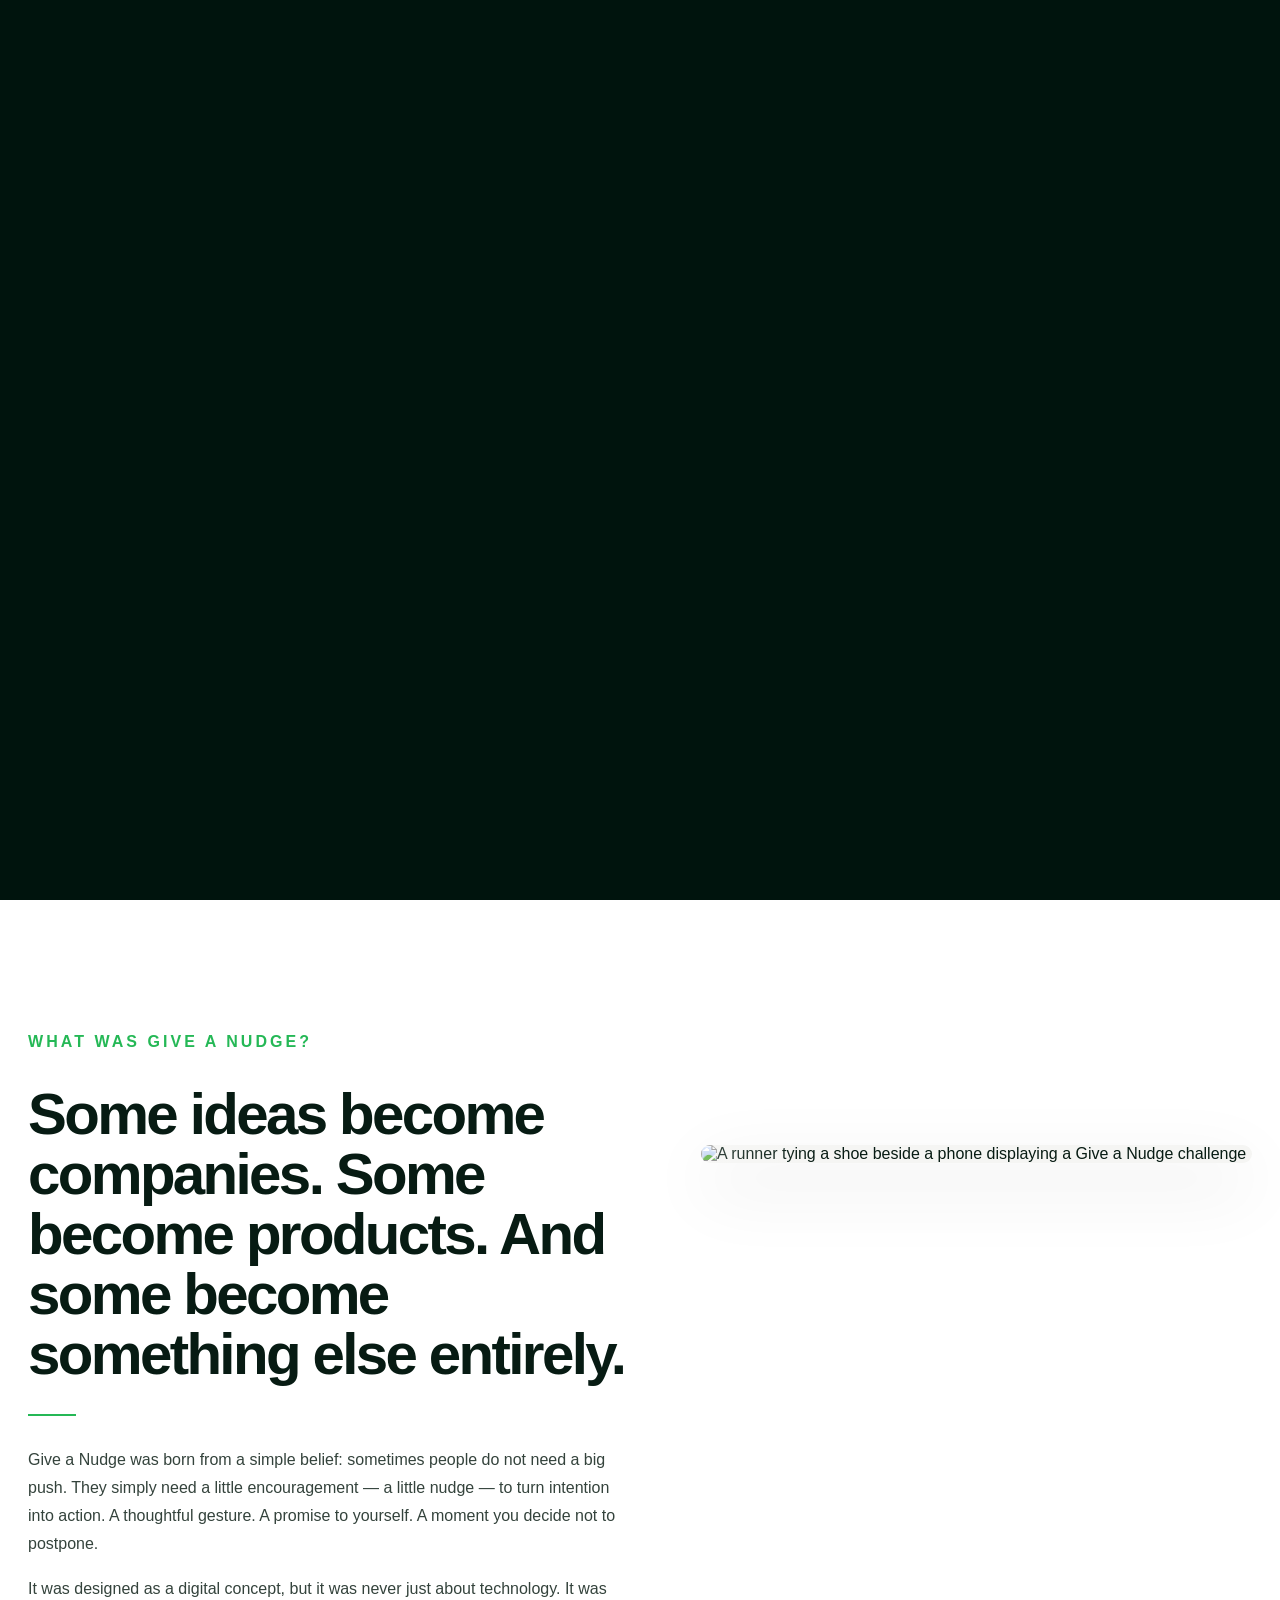
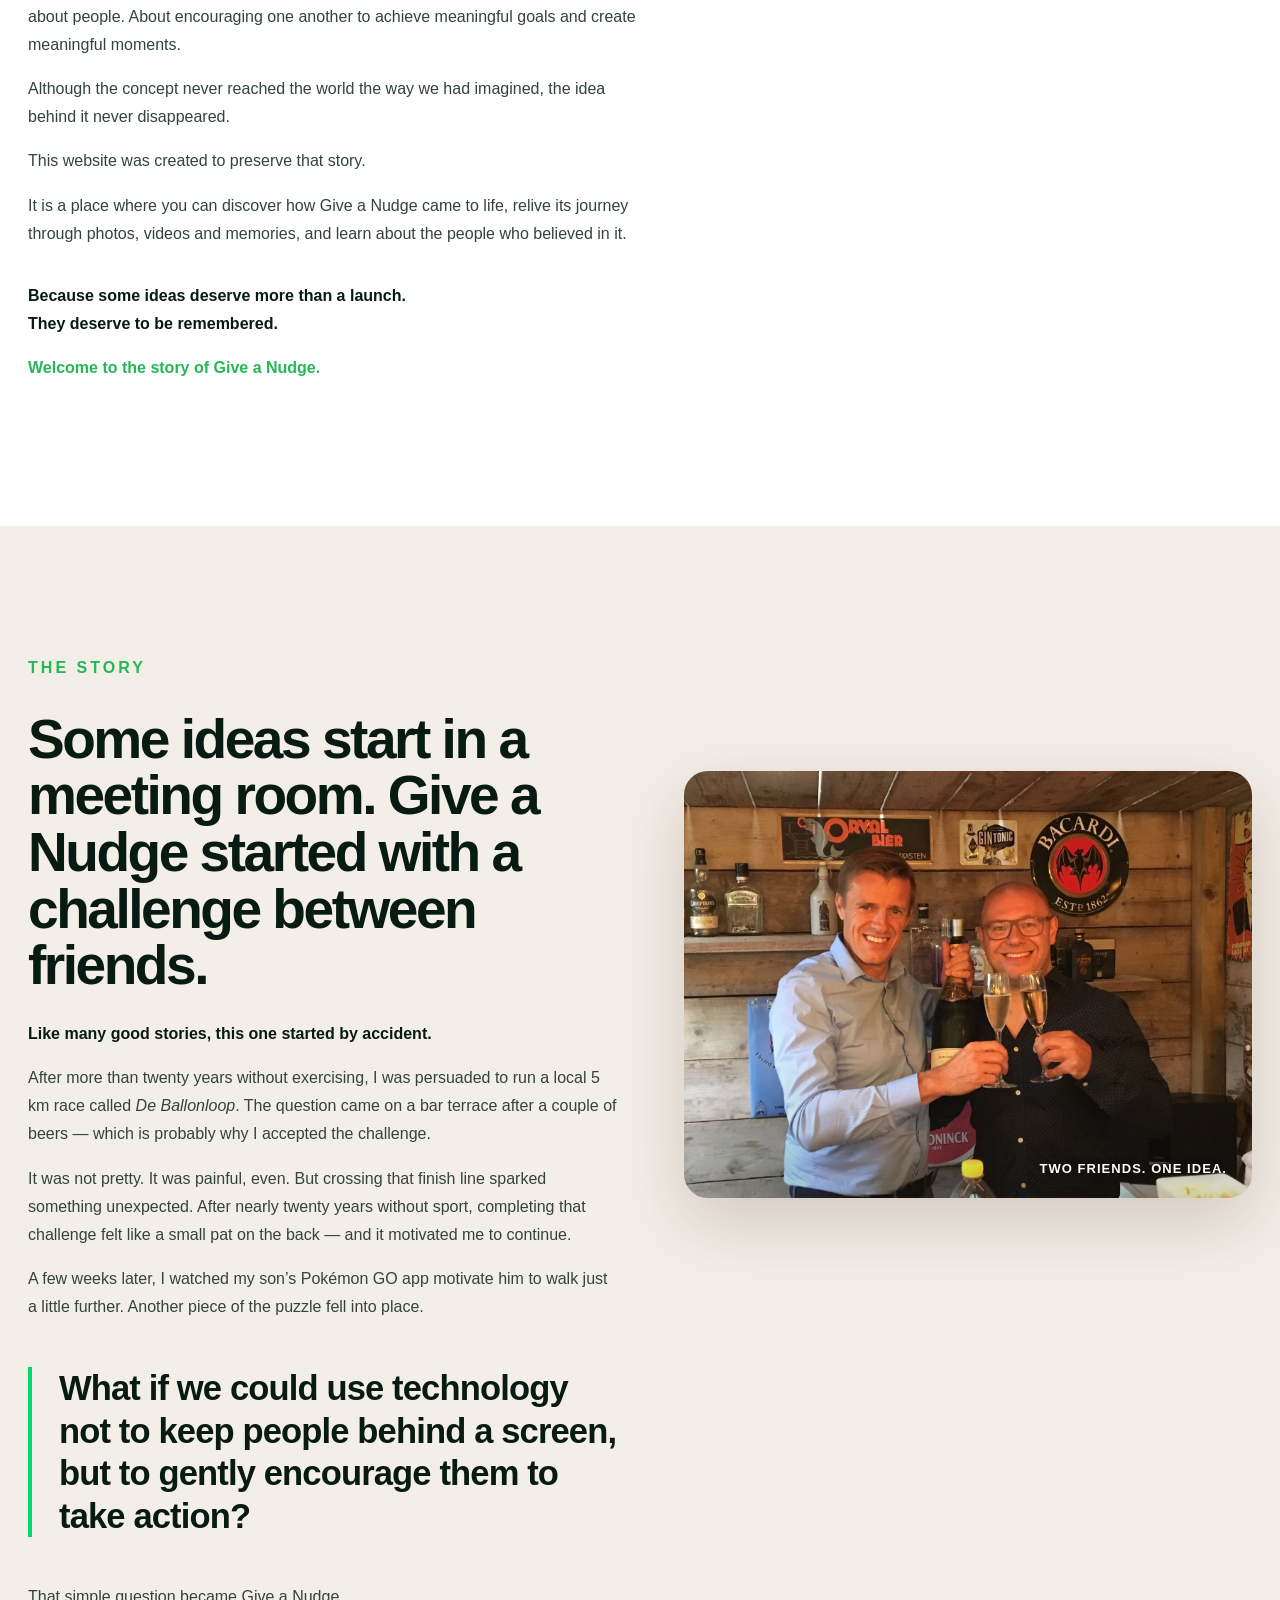
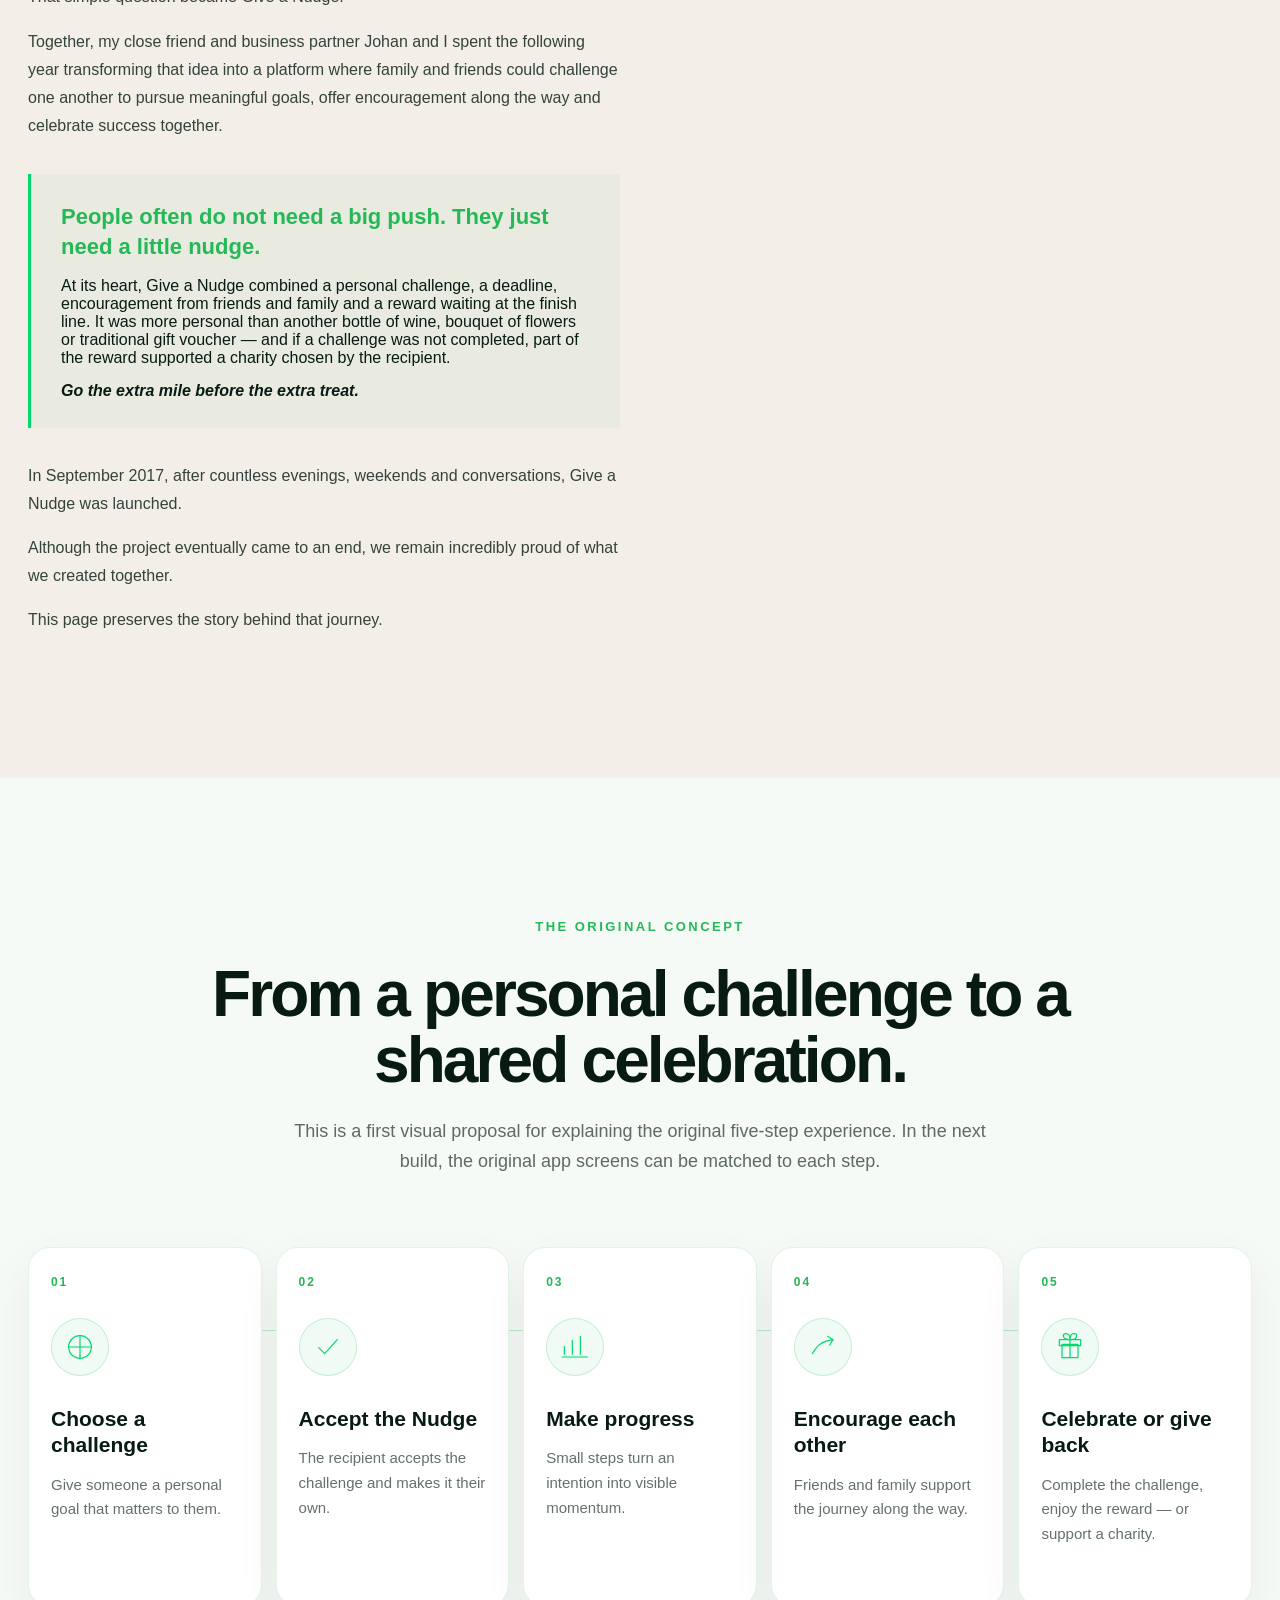
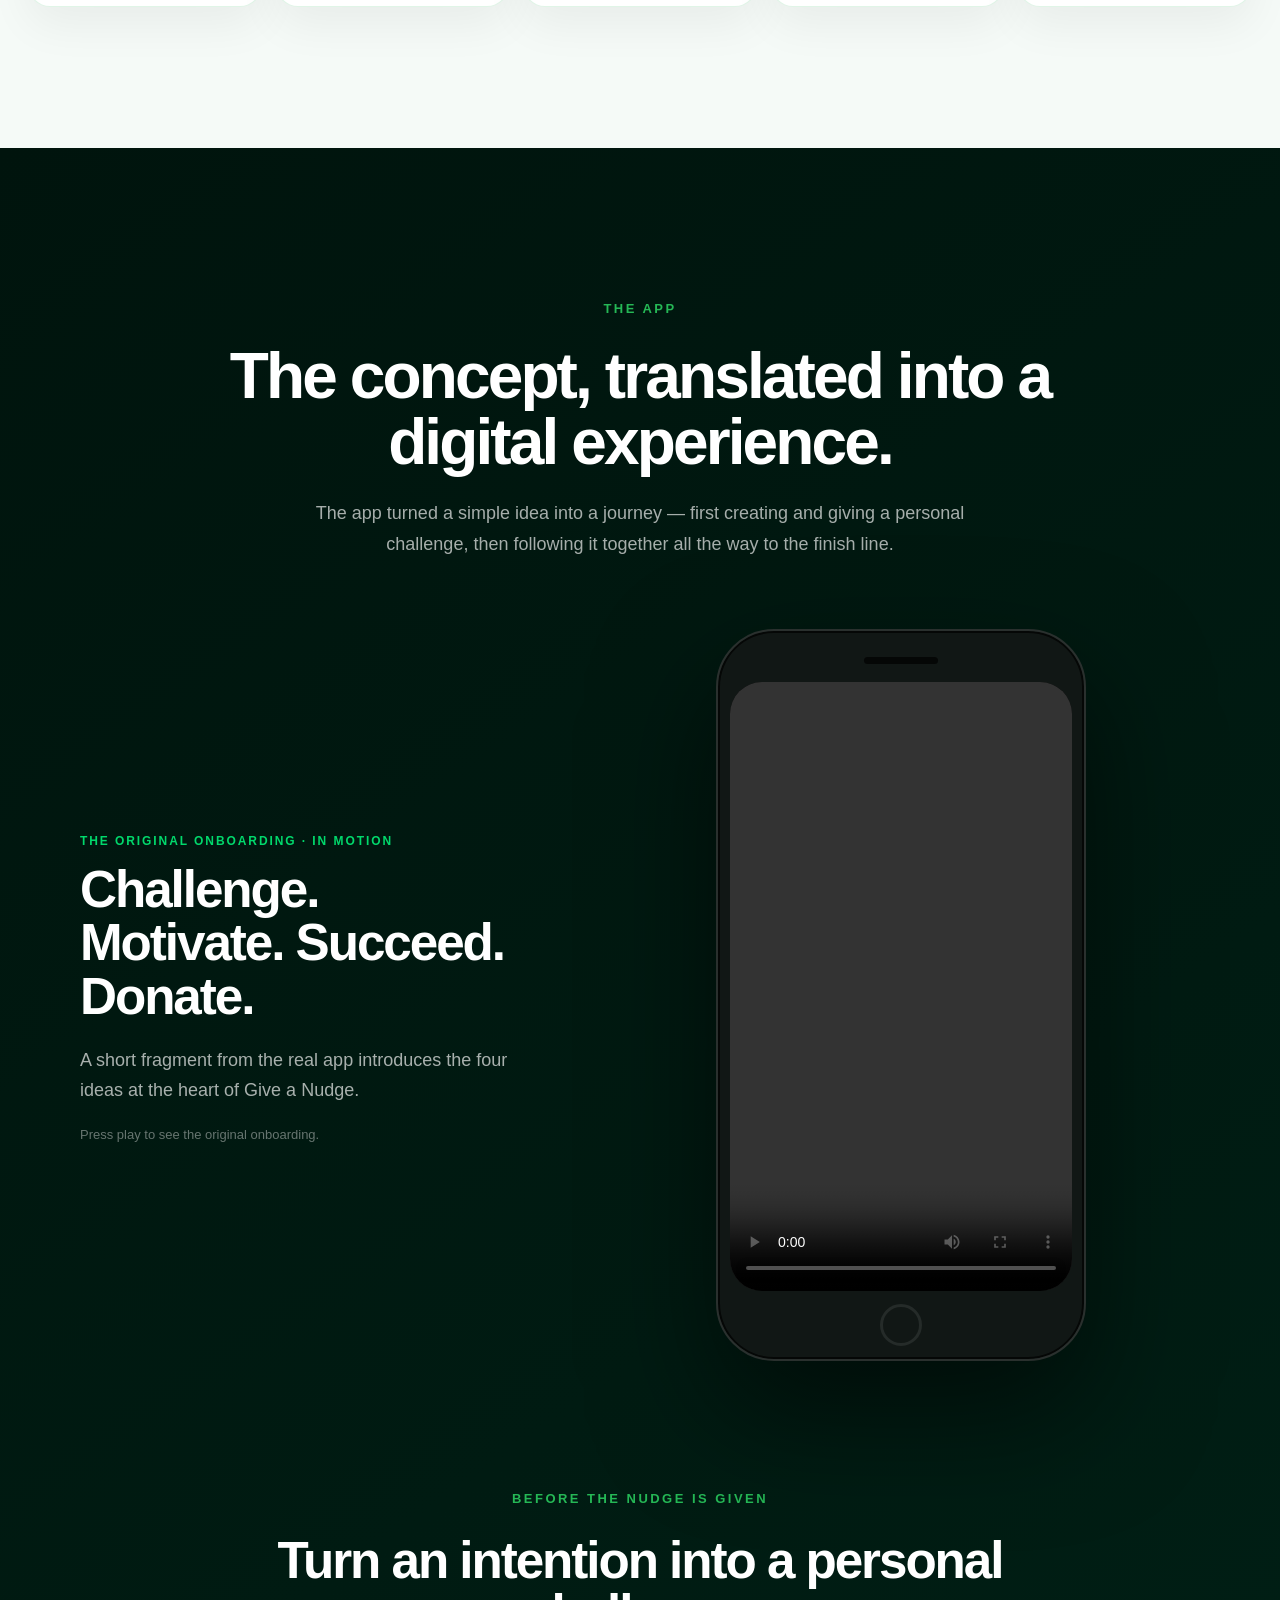
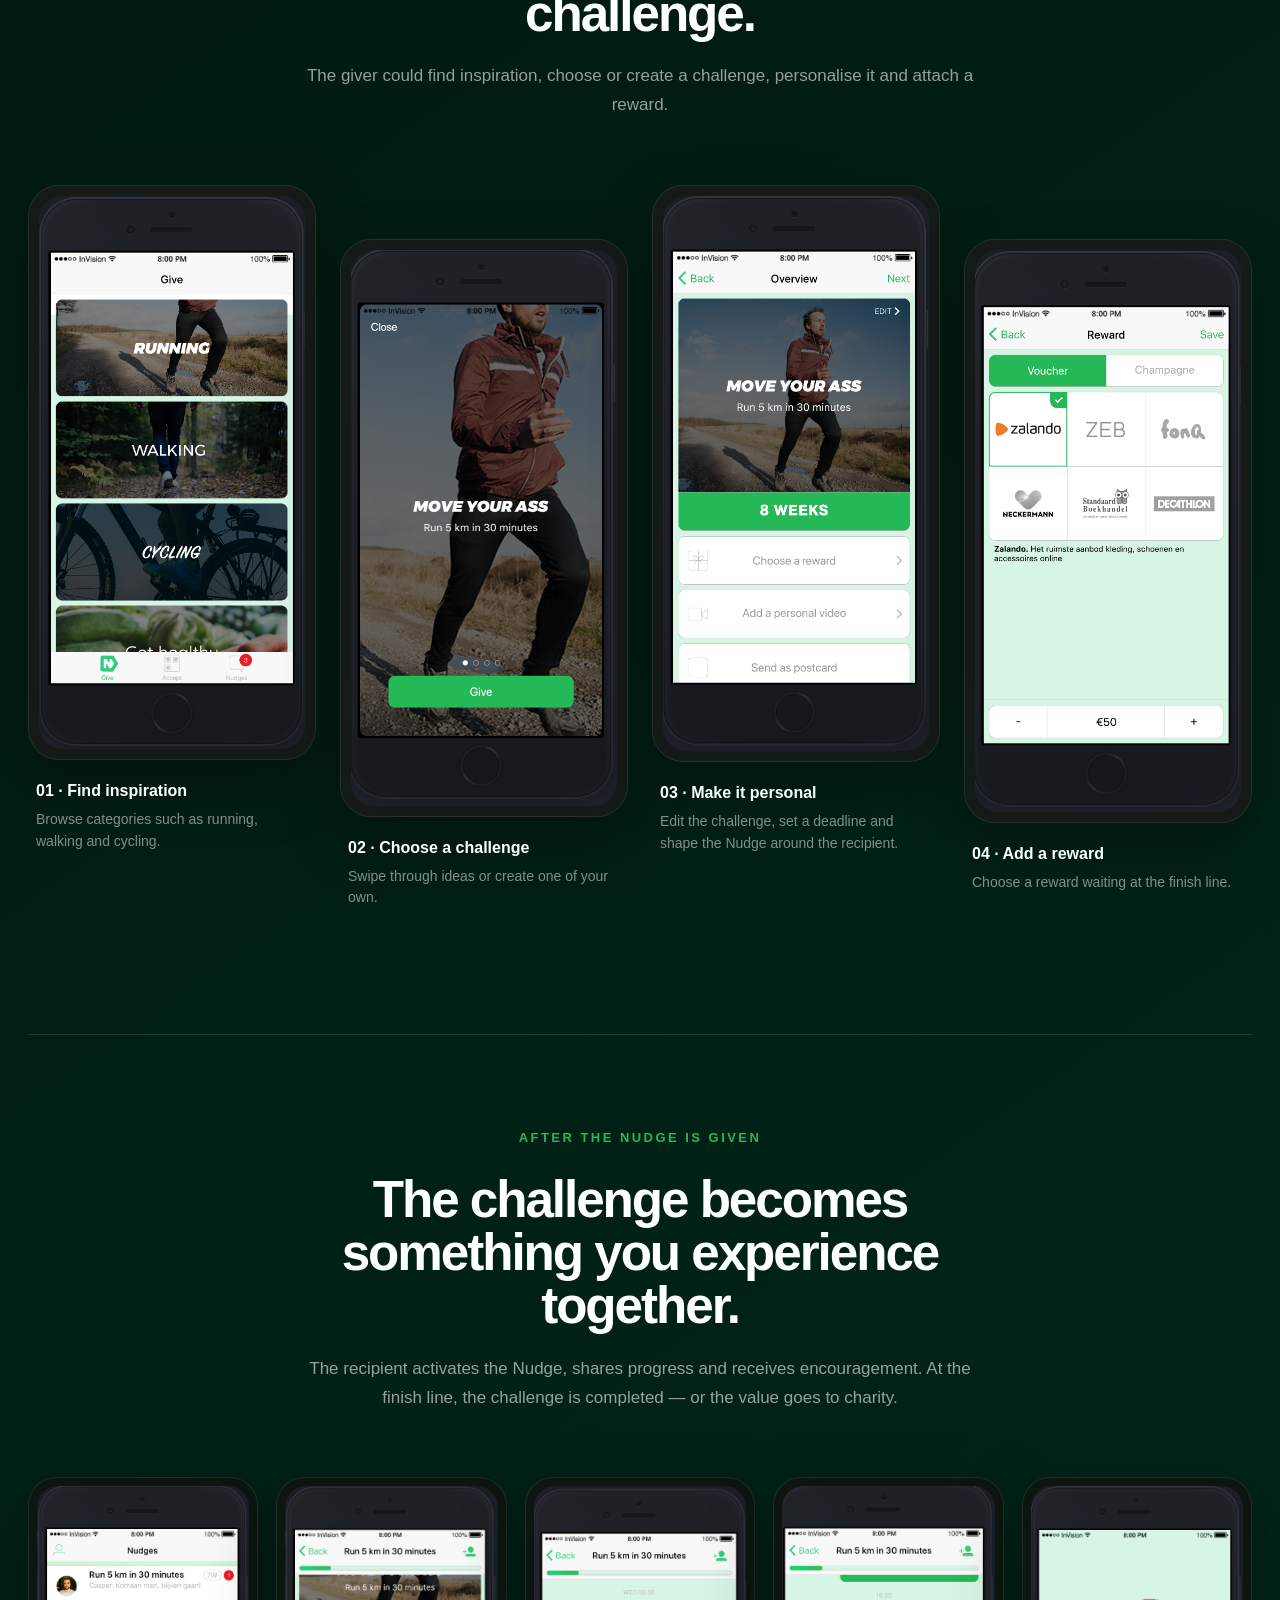
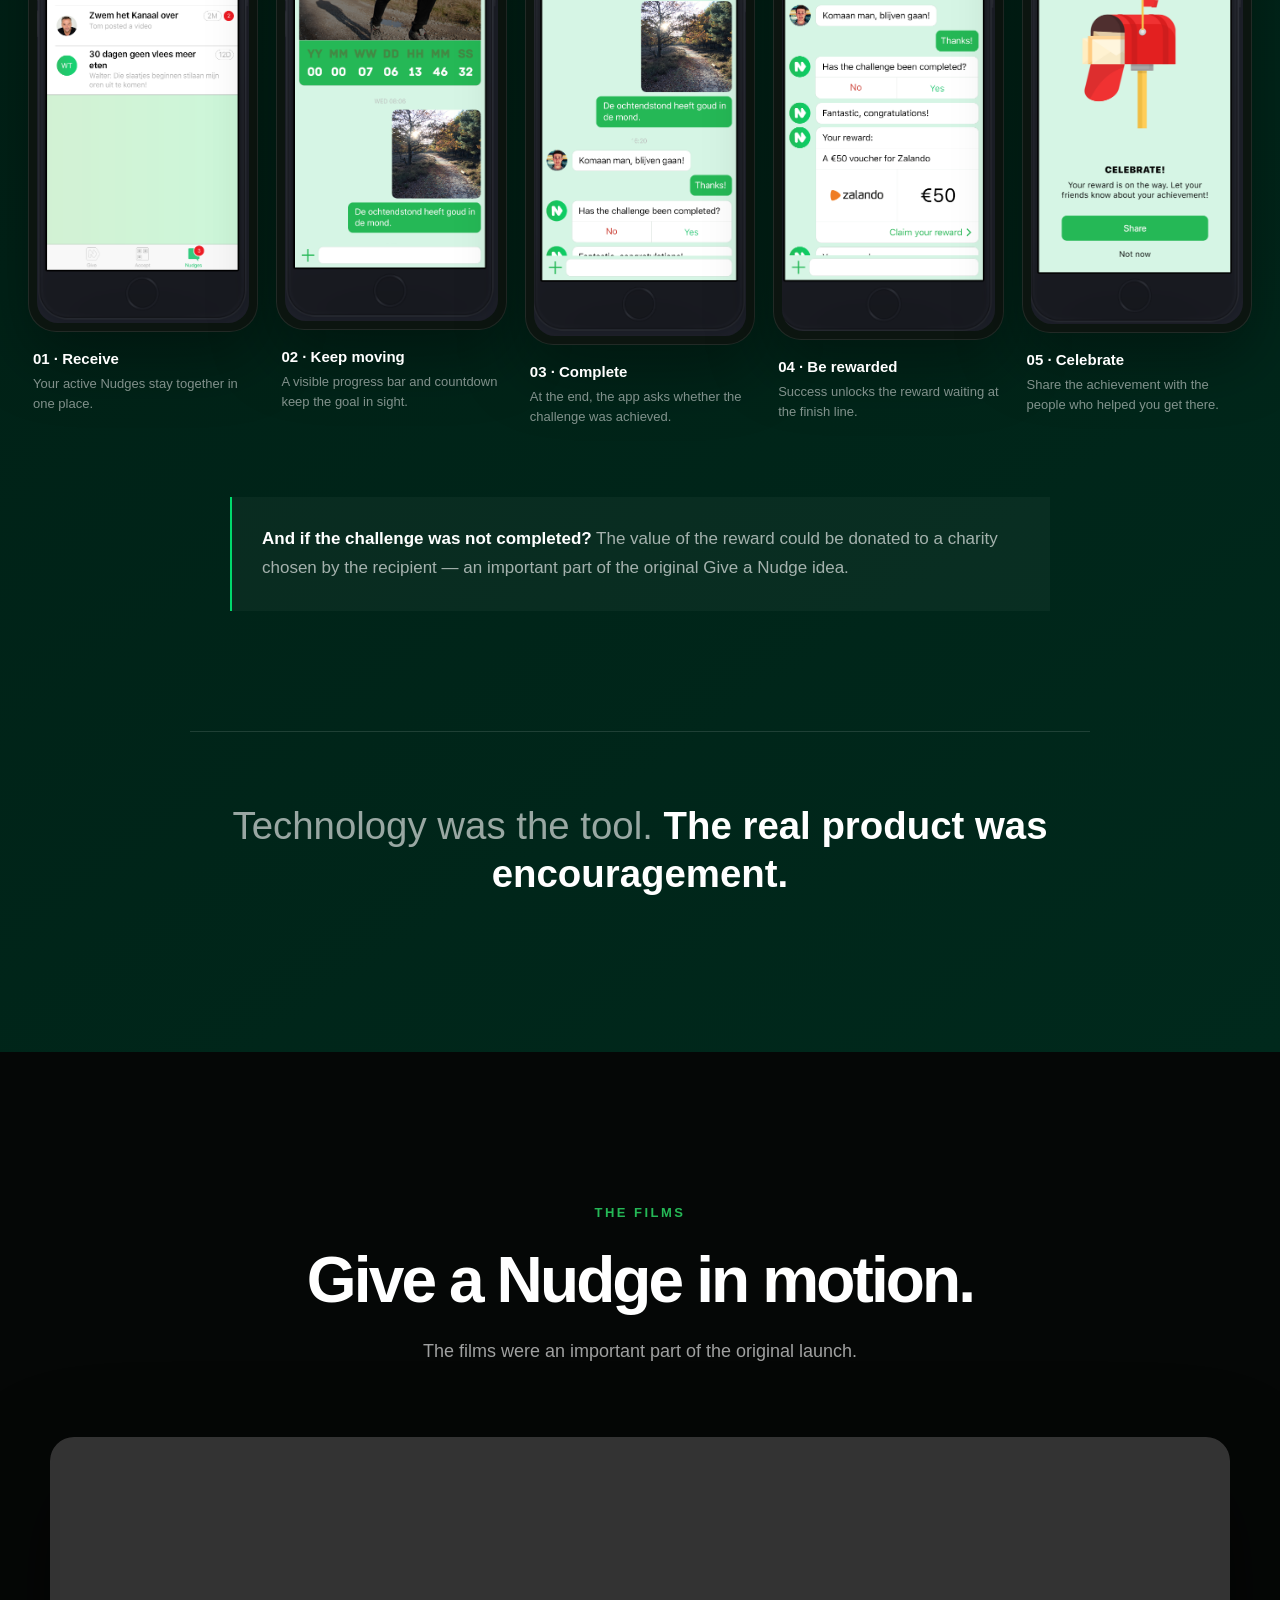
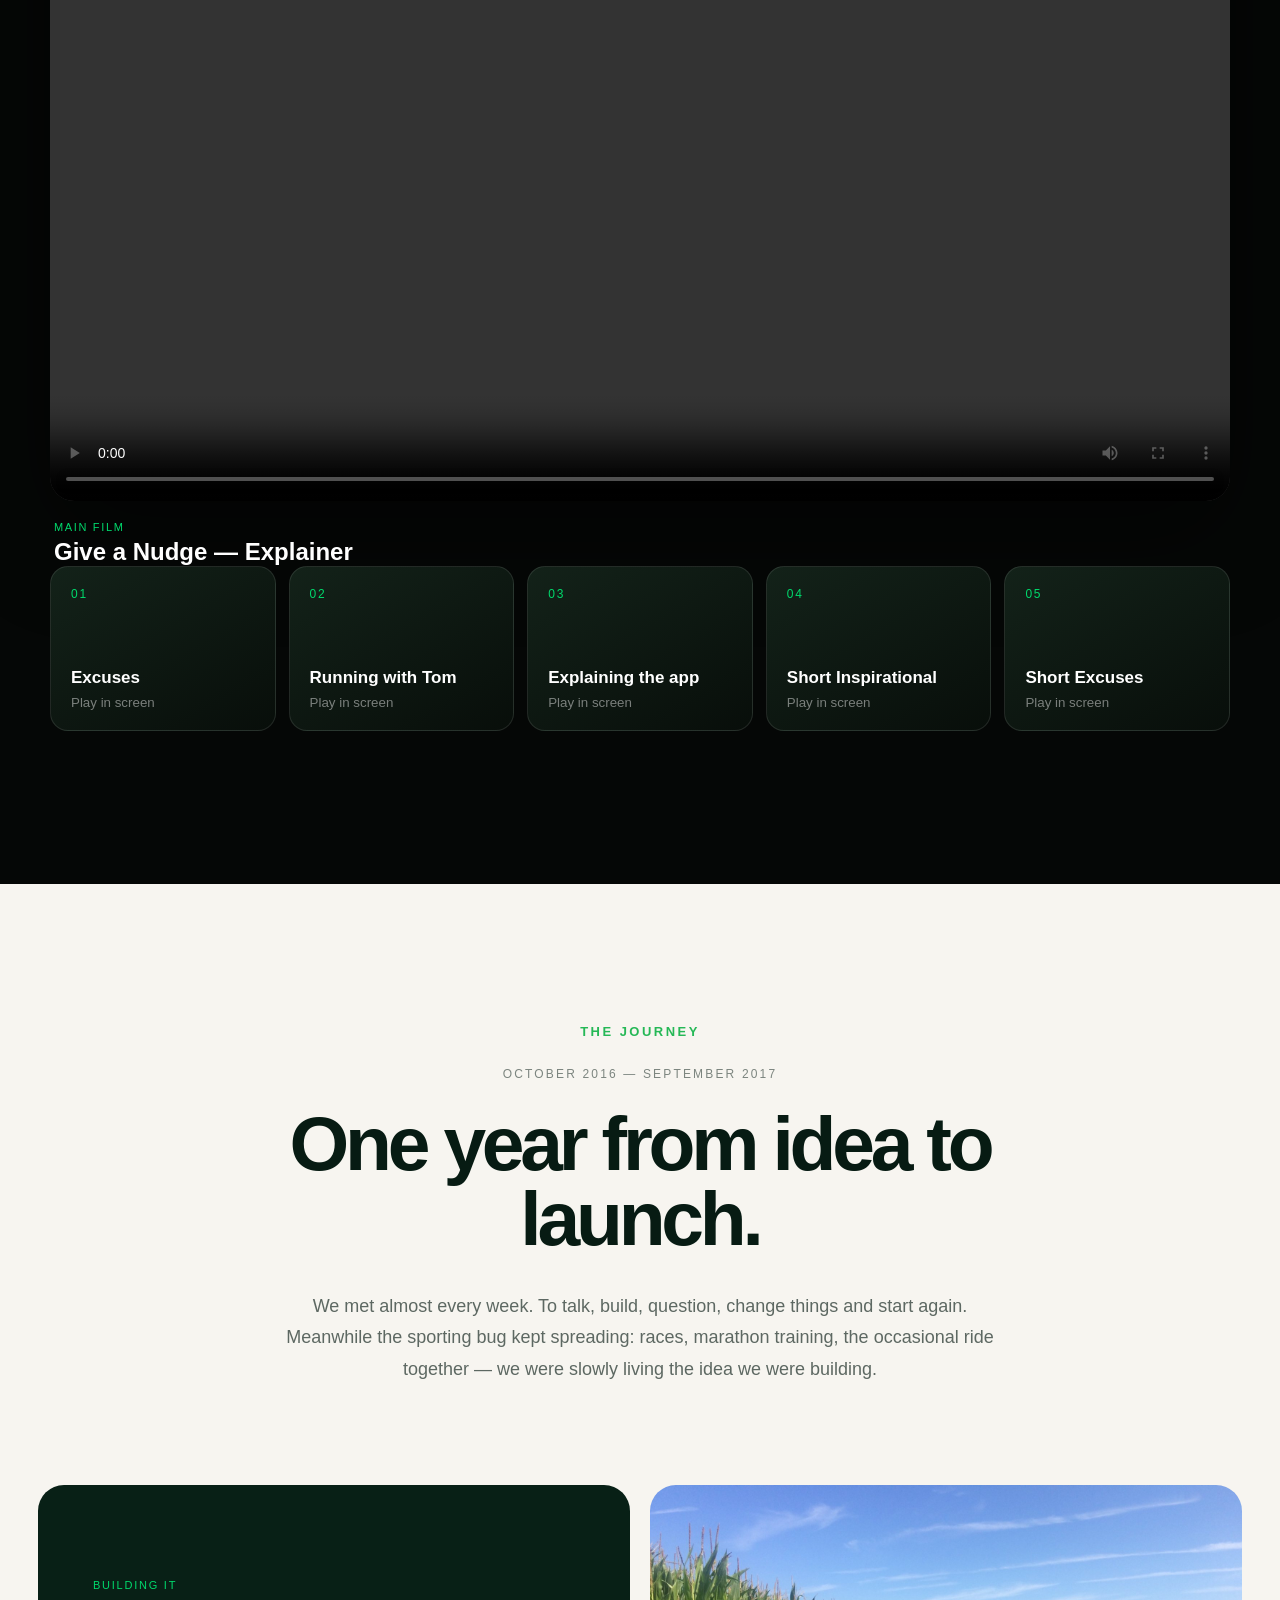
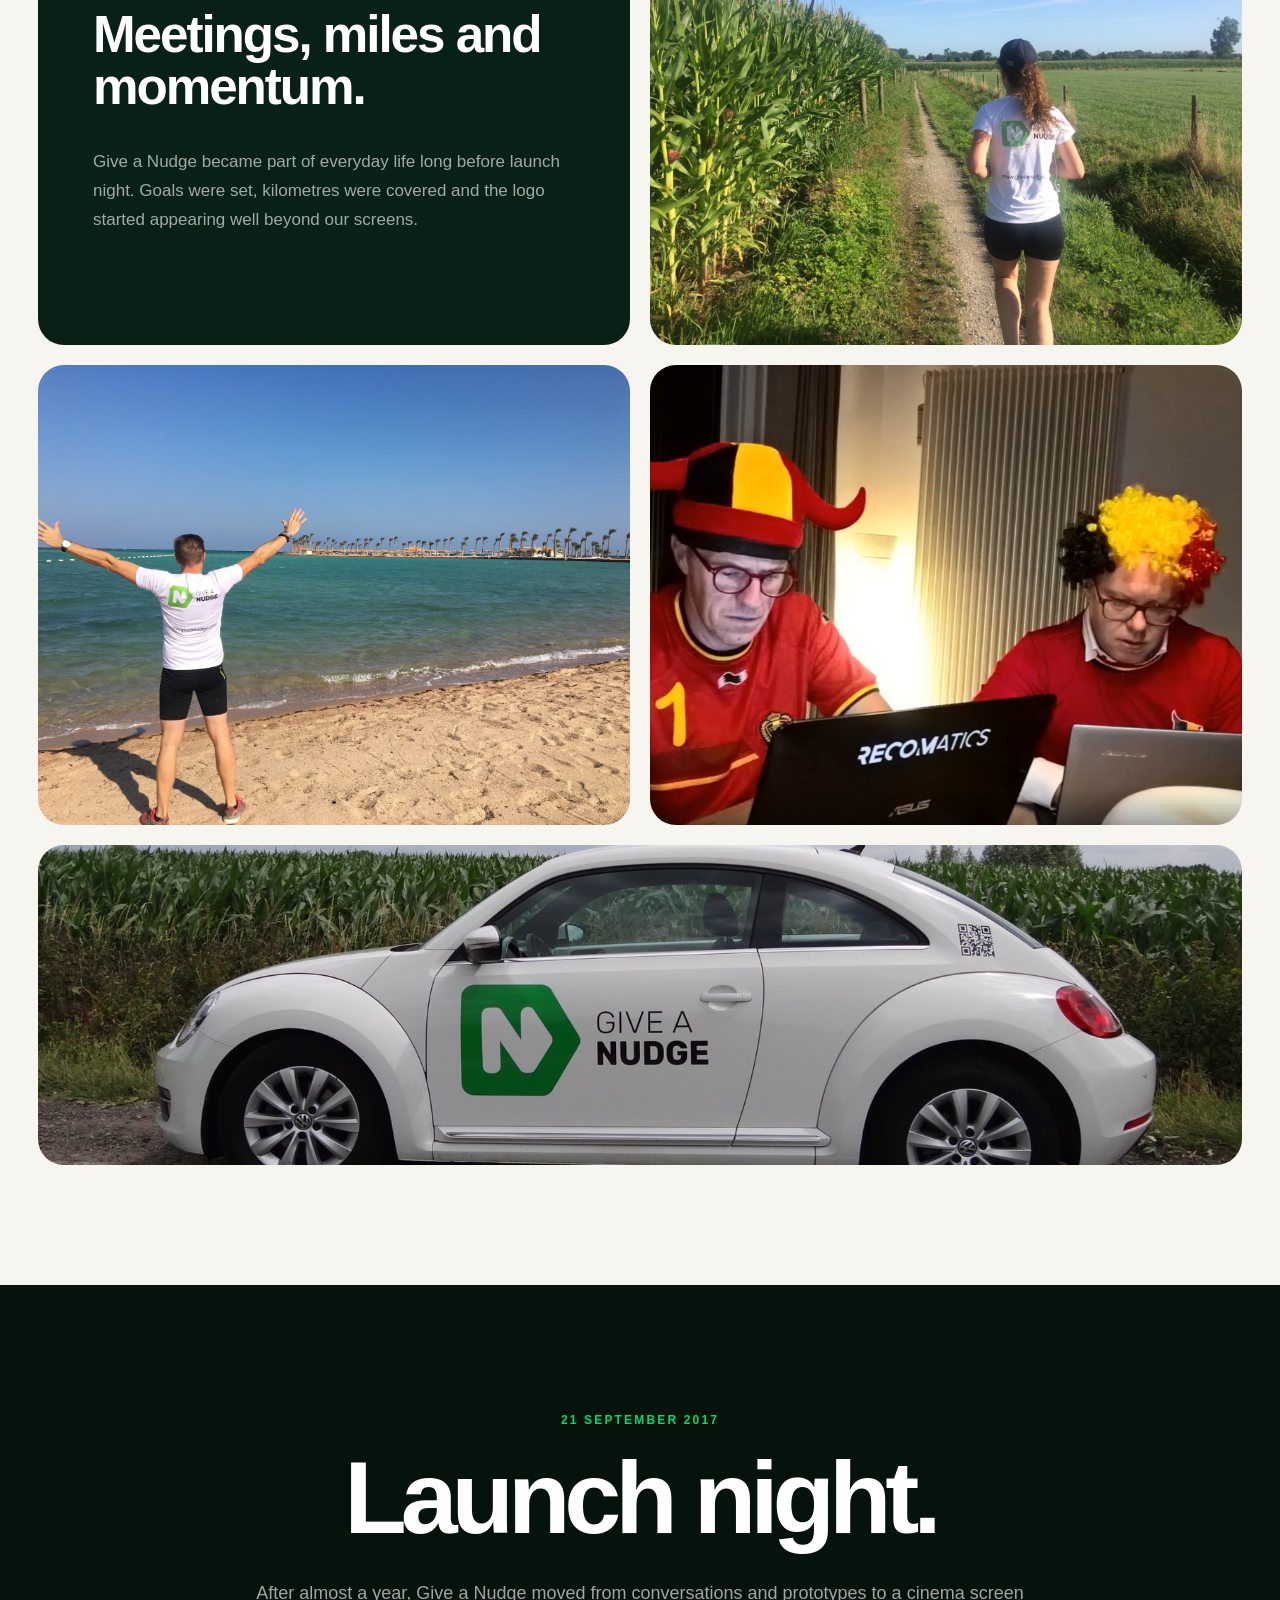
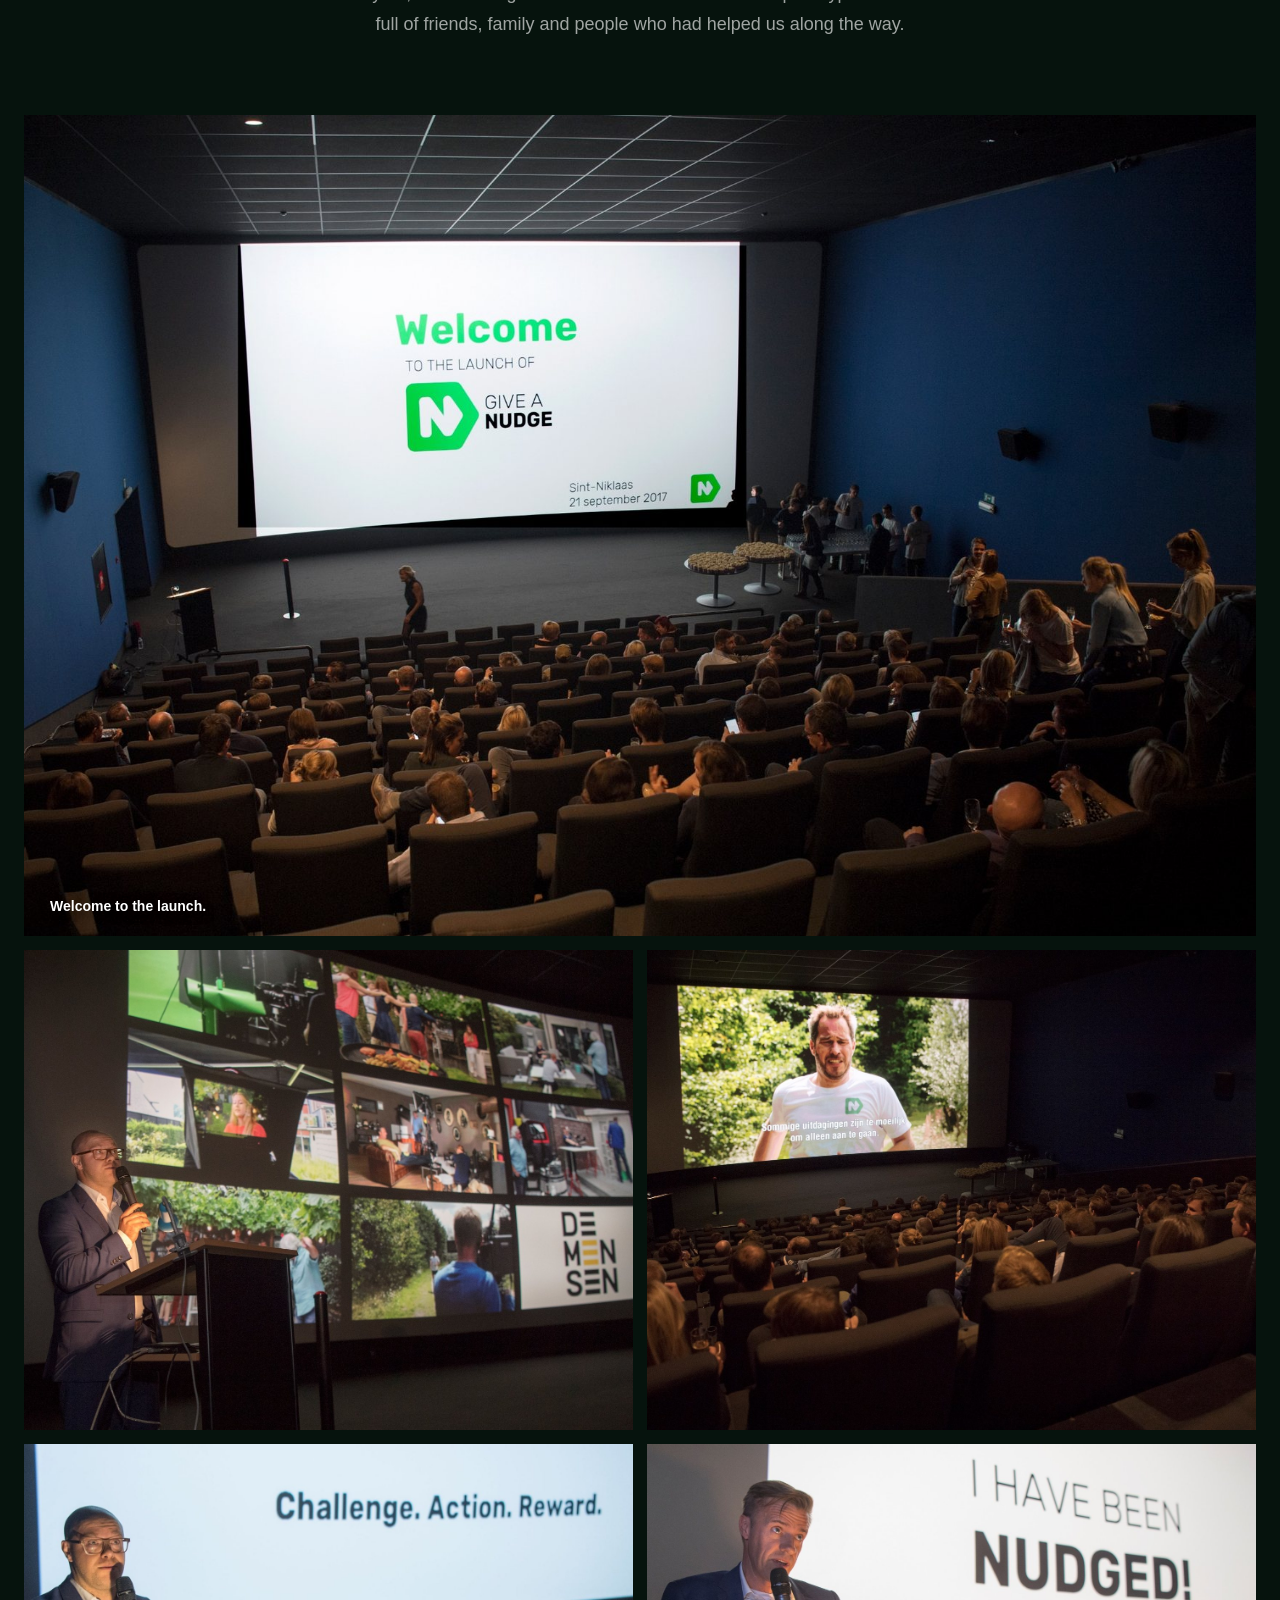
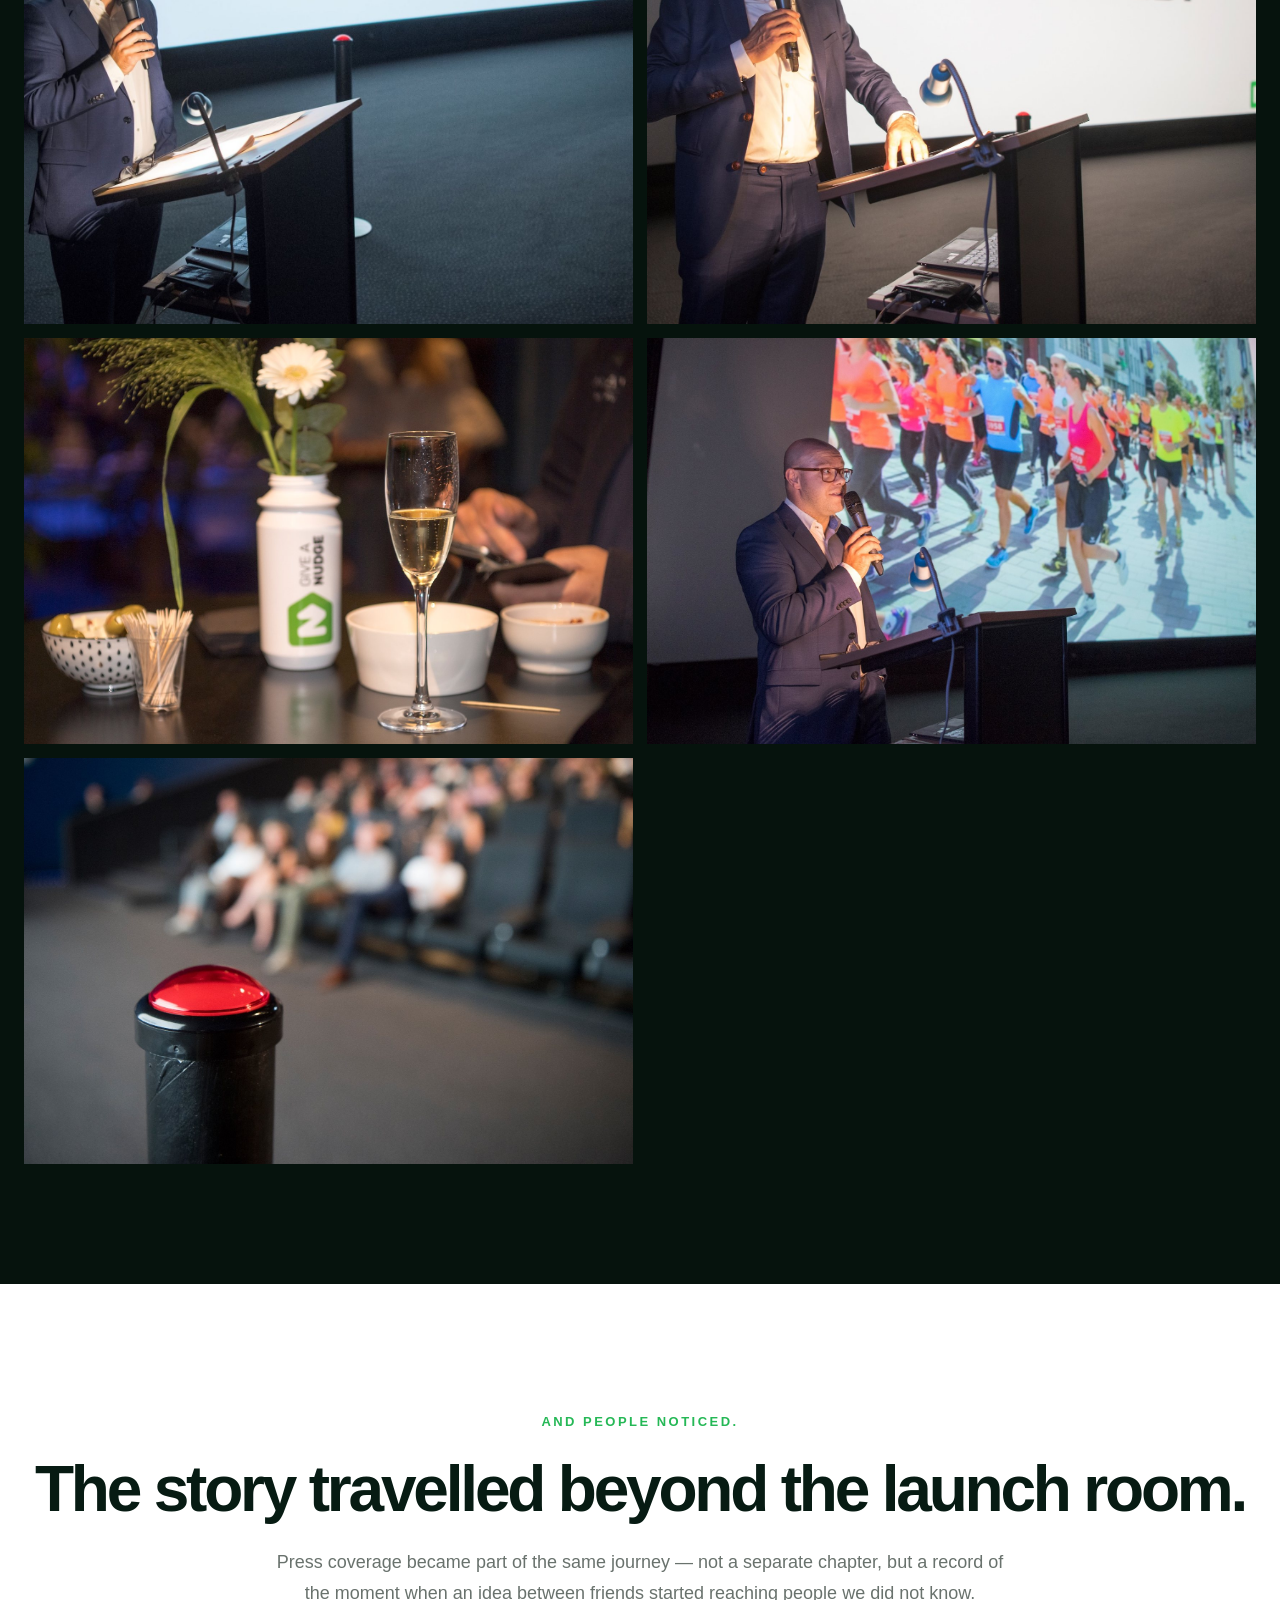
==== commit 10b78647: "Add files via upload" ====
--- a/index.html
+++ b/index.html
@@ -250,44 +250,9 @@
     </section>
 
     <section id="films" class="films-section reveal">
-      <div class="chapter-heading films-heading">
-        <p class="section-kicker">The films</p>
-        <h2>Give a Nudge in motion.</h2>
-        <p>The films were an important part of the original launch.</p>
-      </div>
-
-      <a class="main-film main-film-link"
-         href="https://www.youtube.com/watch?v=BA06euvVpXs"
-         target="_blank" rel="noopener">
-        <div class="video-poster">
-          <div class="poster-glow"></div>
-          <div class="play-button" aria-hidden="true"><span></span></div>
-          <div class="poster-copy">
-            <span>Main film</span>
-            <strong>Give a Nudge — Explainer</strong>
-            <small>Click to watch on YouTube</small>
-          </div>
-        </div>
-      </a>
-
-      <div class="teaser-grid">
-        <a href="https://www.youtube.com/watch?v=PkY0G5dIGy4" target="_blank" rel="noopener">
-          <span>01</span><strong>Excuses</strong><small>Open on YouTube</small>
-        </a>
-        <a href="https://www.youtube.com/watch?v=1-2IRvd9P70" target="_blank" rel="noopener">
-          <span>02</span><strong>Running with Tom</strong><small>Open on YouTube</small>
-        </a>
-        <a href="https://www.youtube.com/watch?v=-qOjfkzsU3E" target="_blank" rel="noopener">
-          <span>03</span><strong>Explaining the app</strong><small>Open on YouTube</small>
-        </a>
-        <a href="https://www.youtube.com/watch?v=np6JvOghBl0" target="_blank" rel="noopener">
-          <span>04</span><strong>Short Inspirational</strong><small>Open on YouTube</small>
-        </a>
-        <a href="https://www.youtube.com/watch?v=XAKFFy3MARw" target="_blank" rel="noopener">
-          <span>05</span><strong>Short Excuses</strong><small>Open on YouTube</small>
-        </a>
-      </div>
-</section>
+<div class="chapter-heading films-heading"><p class="section-kicker">The films</p><h2>Give a Nudge in motion.</h2><p>The films were an important part of the original launch.</p></div>
+<div class="main-film local-video-player"><div class="local-video-wrap"><video id="gan-local-player" controls playsinline preload="metadata"><source id="gan-local-source" src="assets/videos/main.mp4" type="video/mp4"></video></div><div class="player-caption"><span>Main film</span><strong id="gan-local-title">Give a Nudge — Explainer</strong></div></div>
+<div class="teaser-grid"><button class="video-select-card" type="button" data-video-src="assets/videos/01-excuses.mp4" data-video-title="Excuses"><span>01</span><strong>Excuses</strong><small>Play in screen</small></button><button class="video-select-card" type="button" data-video-src="assets/videos/02-running-with-tom.mp4" data-video-title="Running with Tom"><span>02</span><strong>Running with Tom</strong><small>Play in screen</small></button><button class="video-select-card" type="button" data-video-src="assets/videos/03-explaining-the-app.mp4" data-video-title="Explaining the app"><span>03</span><strong>Explaining the app</strong><small>Play in screen</small></button><button class="video-select-card" type="button" data-video-src="assets/videos/04-short-inspirational.mp4" data-video-title="Short Inspirational"><span>04</span><strong>Short Inspirational</strong><small>Play in screen</small></button><button class="video-select-card" type="button" data-video-src="assets/videos/05-short-excuses.mp4" data-video-title="Short Excuses"><span>05</span><strong>Short Excuses</strong><small>Play in screen</small></button></div></section>
 
     <section id="journey" class="journey-v18">
       <div class="journey18-intro">
--- a/styles.css
+++ b/styles.css
@@ -1271,3 +1271,5 @@
     padding-bottom:clamp(150px,28vw,210px);
   }
 }
+
+.local-video-player{max-width:1180px;margin:0 auto}.local-video-wrap{aspect-ratio:16/9;background:#000;border-radius:24px;overflow:hidden;box-shadow:0 35px 100px rgba(0,0,0,.45)}.local-video-wrap video{display:block;width:100%;height:100%;object-fit:contain;background:#000}.player-caption{display:flex;flex-direction:column;gap:5px;padding:20px 4px 0}.player-caption span{color:var(--green);font-size:11px;text-transform:uppercase;letter-spacing:.15em}.player-caption strong{color:#fff;font-size:24px}.video-select-card{min-height:165px;padding:20px;border-radius:18px;background:linear-gradient(150deg,#132219,#080e0a);border:1px solid rgba(255,255,255,.1);display:flex;flex-direction:column;color:#fff;text-align:left;cursor:pointer;font:inherit}.video-select-card span{font-size:12px;text-transform:uppercase;letter-spacing:.15em;color:var(--green)}.video-select-card strong{margin-top:auto;font-size:17px}.video-select-card small{color:rgba(255,255,255,.45);margin-top:6px}.video-select-card.is-active{border-color:rgba(0,217,108,.65)}
